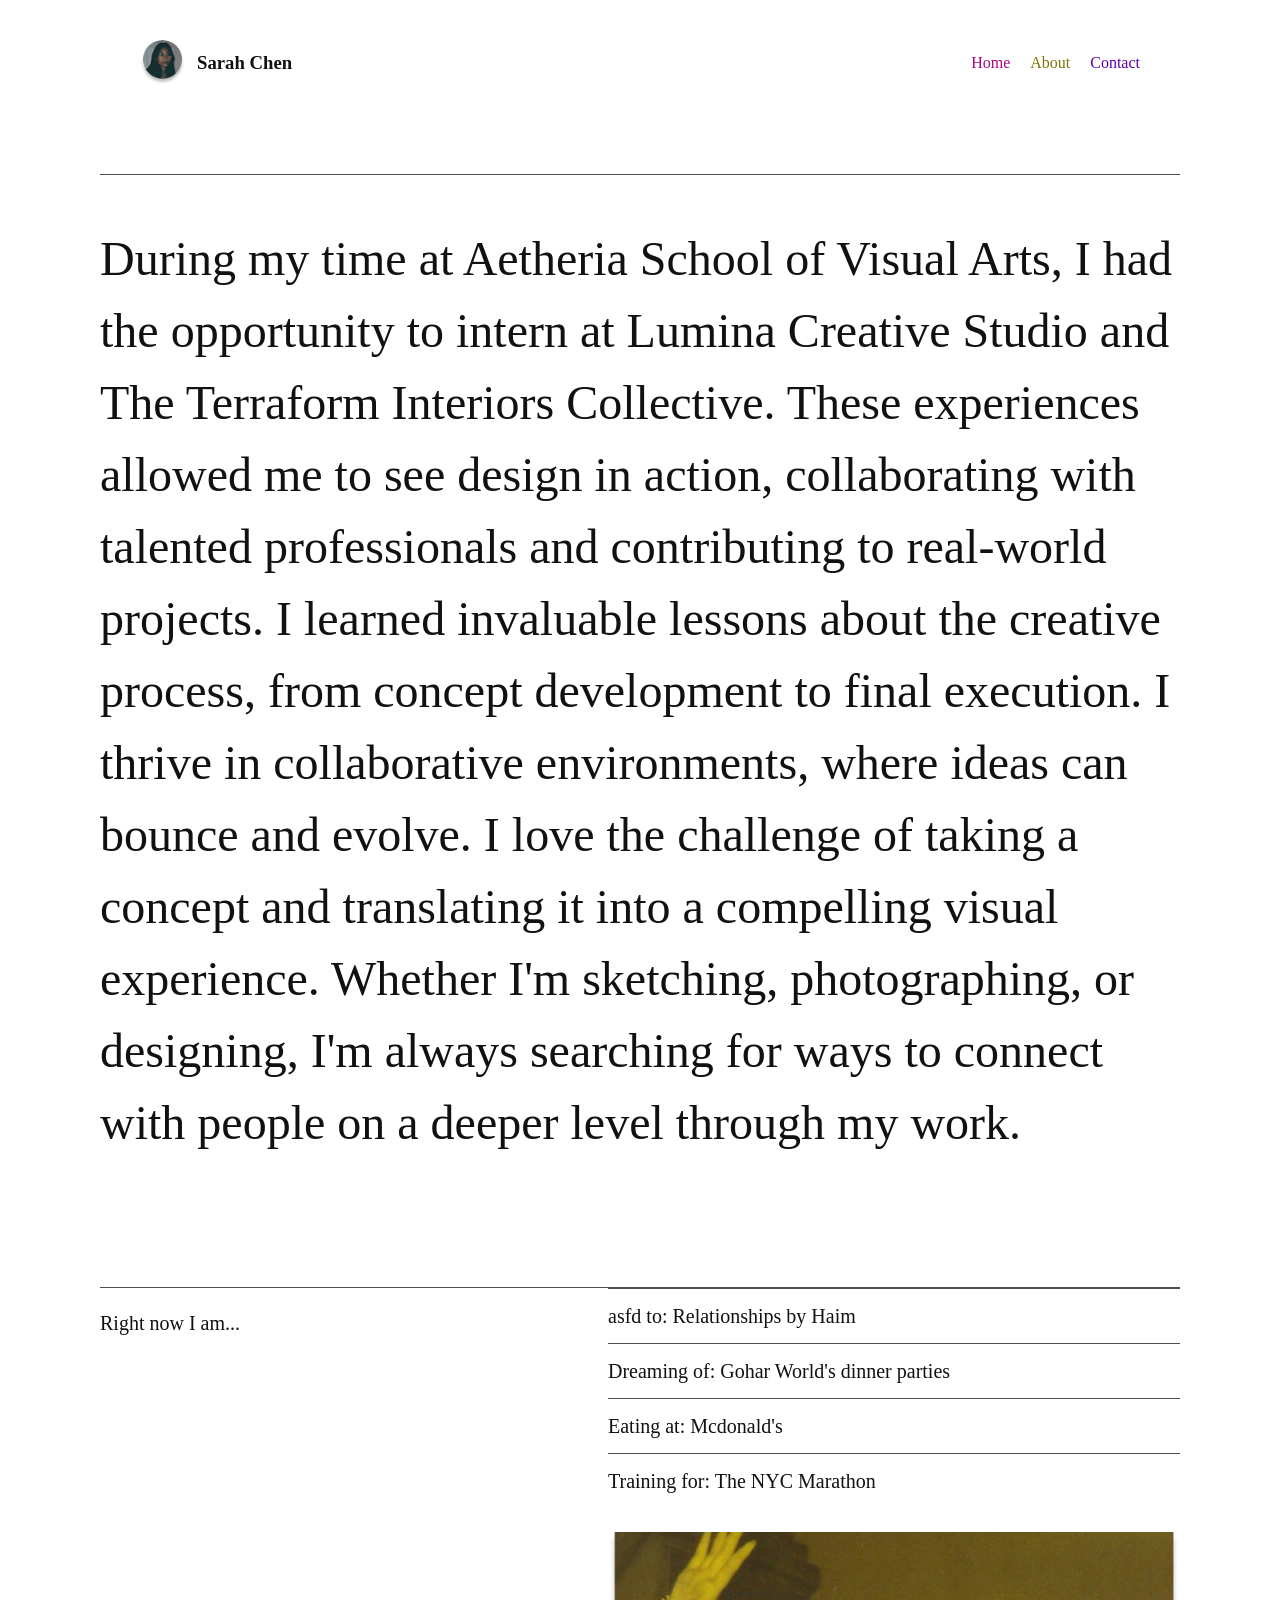
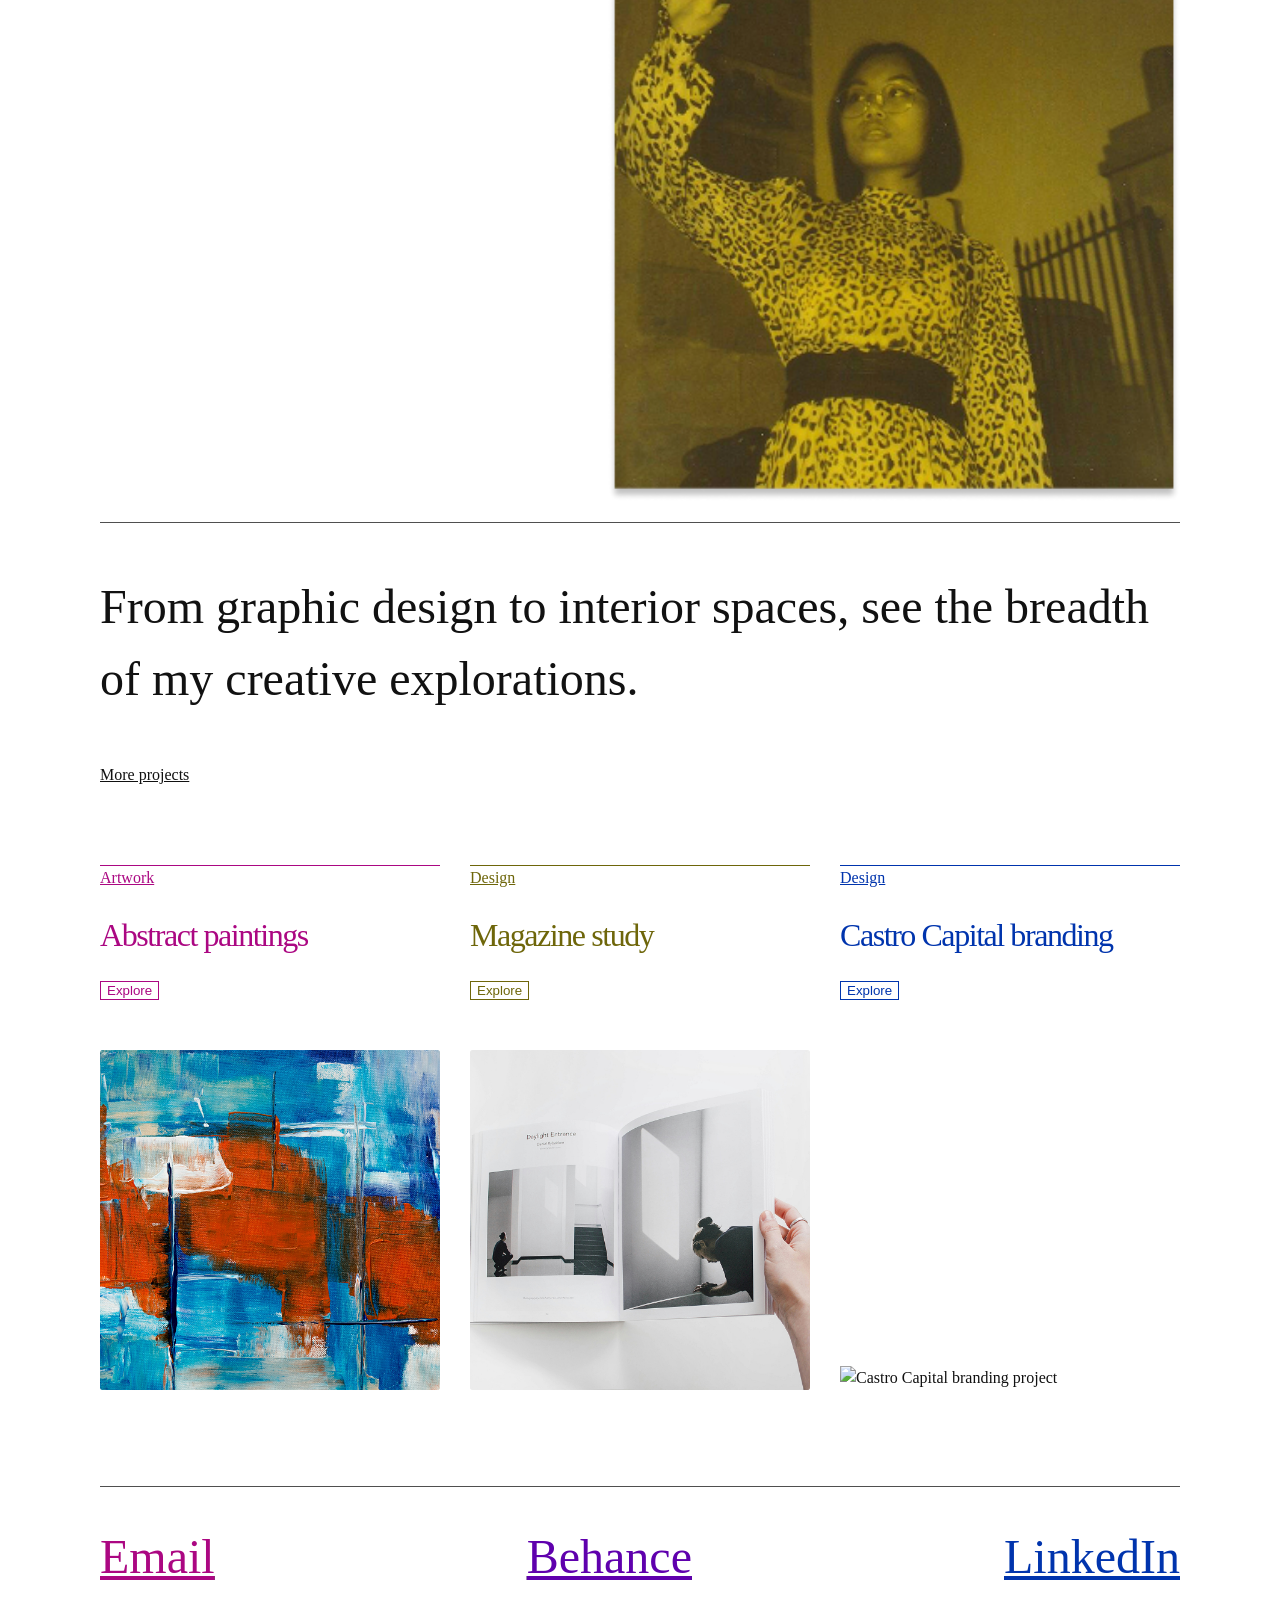
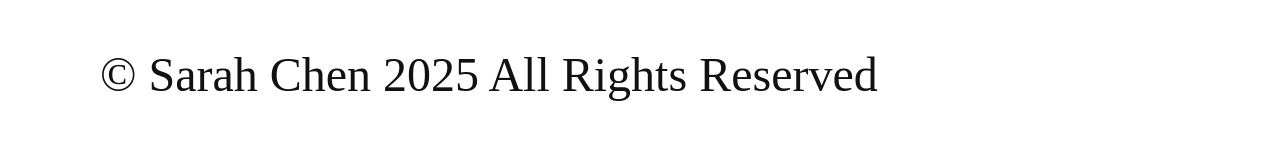
==== about.html @ 1b51d027 "Corregido error en HTML" ====
<!DOCTYPE html>
<html lang="en">

<head>
    <meta charset="UTF-8">
    <meta name="viewport" content="width=device-width, initial-scale=1.0">
    <title>(About) Réplica de prueba Minimalist-Design-Student-Portfolio</title>

    <style>
        @font-face {
            font-family: 'Source Serif 4';
            src: url('C:\Users\albi5\proyectos\web-personal\assets\fonts\SourceSerif4-VariableFont_opsz,wght.ttf') format('truetype');
            font-weight: 200 900;
            font-style: normal;
            font-display: swap;
        }

        @font-face {
            font-family: 'Source Serif 4';
            src: url('../assets/fonts/SourceSerif4-VariableFont_opsz,wght.ttf') format('truetype');
            font-weight: 200 900;
            font-style: italic;
            font-display: swap;
        }

        body {
            font-family: 'Source Serif 4';
        }

        :root {
            --color-text: #111111;
            --color-bg: #ffffff;

            --color-pink: #AB0782;
            --color-olive: #7F750E;
            --color-olive-dark: #6E660A;
            --color-purple: #5F00AD;
            --color-blue: #0034AD;

            --font-main: 'Source Serif 4', serif;

            --space-s: 12px;
            --space-m: 24px;
            --space-l: 48px;
        }

        * {
            box-sizing: border-box;
        }

        body {
            margin: 0;
            font-family: var(--font-main);
            color: var(--color-text);
            background-color: var(--color-bg);
            line-height: 1.5;
        }

        img {
            max-width: 100%;
            height: auto;
            display: block;
        }

        .container {
            width: 100%;
            padding: 0 20px;
            margin: 0 auto;
        }

        h2 {
            font-family: 'Source Serif 4';
            font-style: normal;
            font-weight: 300;
            font-size: 50px;
            line-height: 120%;
            letter-spacing: -0.045em;
        }

        /* HEADER */

        .header {
            width: 100%;
            padding: 30px 40px;
            display: flex;
            flex-direction: row;
            justify-content: space-between;
            align-items: flex-start;
        }

        .profile-image {
            display: flex;
            align-items: center;
            gap: 12px;
        }

        .profile-image img {
            width: 45px;
            height: 45px;
            object-fit: cover;
            border-radius: 50%;
        }

        .profile-image a {
            font-size: 18px;
            font-weight: 500;
        }


        .navigation {
            display: flex;
            flex-direction: column;
            align-items: flex-end;
            gap: 30px;
        }

        .navigation a {
            font-size: 16px;
            text-decoration: none;
        }

        .navigation a:nth-child(1) {
            color: #AB0782;
        }

        .navigation a:nth-child(2) {
            color: #7F750E;
        }

        .navigation a:nth-child(3) {
            color: #5F00AD;
        }

        .navigation a:hover {
            text-decoration: underline;
        }


        /* BODY */

        .about__section {
            padding-top: 80px;
        }

        .about__description {
            font-size: 3rem;
            border-top: 1px solid #4F4F4F;
        }

        .about__content {
            font-size: 1.25rem;
            display: flex;
            flex-direction: column;
            gap: var(--space-m);
            margin-bottom: 20px;
            border-top: 1px solid #4F4F4F
        }

        .about__label {
            margin-bottom: 50px;
        }

        .about__right {
            display: flex;
            flex-direction: column;
        }

        .about__item {
            border-top: 1px solid #4F4F4F;
            padding: var(--space-s) 0;
        }

        .about__item p {
            margin: 0;
        }

        .about__image {
            margin-top: var(--space-m);
        }

        .about__image img {
            width: 100%;
        }




        .projects {
            display: flex;
            flex-direction: column;
            border-top: 1px solid #4F4F4F;
            gap: var(--space-l);
            margin-bottom: var(--space-l);
        }

        .another-project__description {
            font-size: 3rem;
            font-weight: 300;
            margin: 0 0 var(--space-s);
        }

        .another-project a {
            color: var(--color-text);
        }

        article {
            display: flex;
            justify-content: space-between;
            flex-direction: column;
            gap: 50px;
        }

        .project a {
            color: inherit;
        }

        .project button {
            color: inherit;
            background-color: transparent;
            border: 1px solid currentColor;
        }


        .project-info_abstract {
            display: flex;
            flex-direction: column;
            align-items: flex-start;
            width: 40%;
            color: #AB0782;
            border-top: 1px solid #AB0782;
        }

        .project-info_magazine {
            display: flex;
            flex-direction: column;
            align-items: flex-start;
            width: 40%;
            color: #6E660A;
            border-top: 1px solid #6E660A;
        }

        .project-info_castro {
            display: flex;
            flex-direction: column;
            align-items: flex-start;
            width: 40%;
            color: #0034AD;
            border-top: 1px solid #0034AD;
        }



        .project-image {
            width: 50%;
        }

        .project-image img {
            width: 100%;
            height: auto;
            display: block;
        }

        .projects article {
            margin-bottom: var(--space-l);
        }




        /* FOOTER */

        footer {
            display: flex;
            flex-direction: column;
            border-top: 1px solid #4F4F4F;
        }

        .footer-navigation {
            display: flex;
            flex-direction: column;
            align-items: flex-start;
            gap: 48px;
            padding-top: 36px;
            font-size: 3rem;
            line-height: 1.4;
            text-decoration: underline;
        }

        .footer-navigation a:nth-child(1) {
            color: #AB0782;
        }

        .footer-navigation a:nth-child(2) {
            color: #5F00AD;
        }

        .footer-navigation a:nth-child(3) {
            color: #0034AD;
        }

        .footer__copyright {
            font-size: 3rem;
            margin: 0;

        }


        /* Media queries */


        /* TABLET  */
        @media (min-width: 768px) {

            .container {
                padding: 0 40px;
            }

            h2 {
                font-size: 32px;
            }

            .header {
                flex-direction: row;
                align-items: center;
            }

            .navigation {
                flex-direction: row;
                gap: 20px;
            }





            .project {
                flex-direction: row;
                justify-content: space-between;
                align-items: flex-start;
            }

            .project-info_abstract {
                width: 55%;
            }

            .project-info_magazine {
                width: 55%;
            }

            .project-info_castro {
                width: 55%;
            }

            .project-image {
                width: 40%;
            }



            .footer-navigation {
                flex-direction: row;
                justify-content: space-between;
            }

            .footer-copyright {
                flex-direction: row;
                justify-content: space-between;
                max-width: none;
                white-space: nowrap;
            }
        }


        /* ORDENADOR */

        @media (min-width: 1024px) {

            .container {
                max-width: 1200px;
                padding-left: 60px;
                padding-right: 60px;
            }


            .about__content {
                flex-direction: row;
                gap: 40px;
            }

            .about__left {
                width: 45%;
            }

            .about__right {
                width: 55%;
            }



            .projects {
                display: grid;
                grid-template-columns: 1fr 1fr 1fr;
                gap: 30px;
            }

            .another-project {
                grid-column: 1 / 4;
            }

            .project {
                flex-direction: column;
            }

            .project-info_abstract {
                width: 100%;
            }

            .project-info_magazine {
                width: 100%;
            }

            .project-info_castro {
                width: 100%;
            }

            .project-image {
                width: 100%;
            }


        }
    </style>
</head>

<body>
    <div class="container">

        <header class="header">

            <div class="profile-image">
                <img src="./assets/images/Imageperfil.png" alt="Profile picture of Sarah Chen" width="92" height="93">

                <h3>Sarah Chen</h3>
            </div>

            <nav class="navigation">

                <a href="./index.html">Home</a>
                <a href="./about.html">About</a>
                <a href="mailto: a email@ejemplo.com">Contact</a>

            </nav>

        </header>
        <br>
        <br>
        <main class="main">
            <section class="about">

                <div class="about__description">
                    <p>
                        During my time at Aetheria School of Visual Arts, I had the opportunity to intern at Lumina
                        Creative
                        Studio and The Terraform Interiors Collective. These experiences allowed me to see design in
                        action,
                        collaborating with talented professionals and contributing to real-world projects. I learned
                        invaluable lessons about the creative process, from concept development to final execution.

                        I thrive in collaborative environments, where ideas can bounce and evolve. I love the challenge
                        of
                        taking a concept and translating it into a compelling visual experience. Whether I'm sketching,
                        photographing, or designing, I'm always searching for ways to connect with people on a deeper
                        level
                        through my work.
                    </p>
                </div>
                <div class="about__section">

                    <div class="about__content">

                        <div class="about__left">
                            <p class="about__label">Right now I am...</p>
                        </div>


                        <div class="about__right">

                            <div class="about__item">
                                <p>asfd to: Relationships by Haim</p>
                            </div>

                            <div class="about__item">
                                <p>Dreaming of: Gohar World's dinner parties</p>
                            </div>

                            <div class="about__item">
                                <p>Eating at: Mcdonald's</p>
                            </div>

                            <div class="about__item">
                                <p>Training for: The NYC Marathon</p>
                            </div>

                            <div class="about__image">
                                <img src="./assets/images/Imageabout.png" alt="Image of the person">
                            </div>

                        </div>

                    </div>
                </div>
            </section>

            <section class="projects">

                <article class="another-project">
                    <div>
                        <div class="another-project__description">
                            <p>
                                From graphic design to interior spaces, see the breadth of my creative explorations.
                            </p>
                        </div>

                        <div>
                            <a href="./project.html">More projects</a>
                        </div>
                    </div>

                </article>

                <article class="project">

                    <div class="project-info_abstract">
                        <a href="./artwork.html">Artwork</a>
                        <h2>Abstract paintings</h2>
                        <button type="Explore">
                            Explore
                        </button>
                    </div>

                    <div class="project-image">
                        <img src="./assets/images/Imgabstract.png" alt="Abstract paintings artwork">
                    </div>

                </article>

                <article class="project">
                    <div class="project-info_magazine">
                        <a href="./design.html">Design</a>
                        <h2>Magazine study</h2>
                        <button type="Explore">
                            Explore
                        </button>
                    </div>
                    <div class="project-image">
                        <img src="./assets/images/Imgmagazine.png" alt="Magazine study design project">
                    </div>

                </article>

                <article class="project">

                    <div class="project-info_castro">
                        <a href="./design.html">Design</a>
                        <h2>Castro Capital branding</h2>
                        <button type="Explore">
                            Explore
                        </button>
                    </div>


                    <div class="project-image">
                        <img src="./assets/images/Imgcastro.png" alt="Castro Capital branding project">
                    </div>

                </article>
            </section>
        </main>

        <footer class="footer">

            <nav class="footer-navigation">


                <a href="mailto:email@ejemplo.com">Email</a>
                <a href="https://www.behance.net/">Behance</a>
                <a href="https://es.linkedin.com/">LinkedIn</a>


            </nav>
            <div class="footer__copyright">

                <p>
                    © Sarah Chen 2025 All Rights Reserved
                </p>
            </div>

        </footer>
    </div>
</body>

</html>
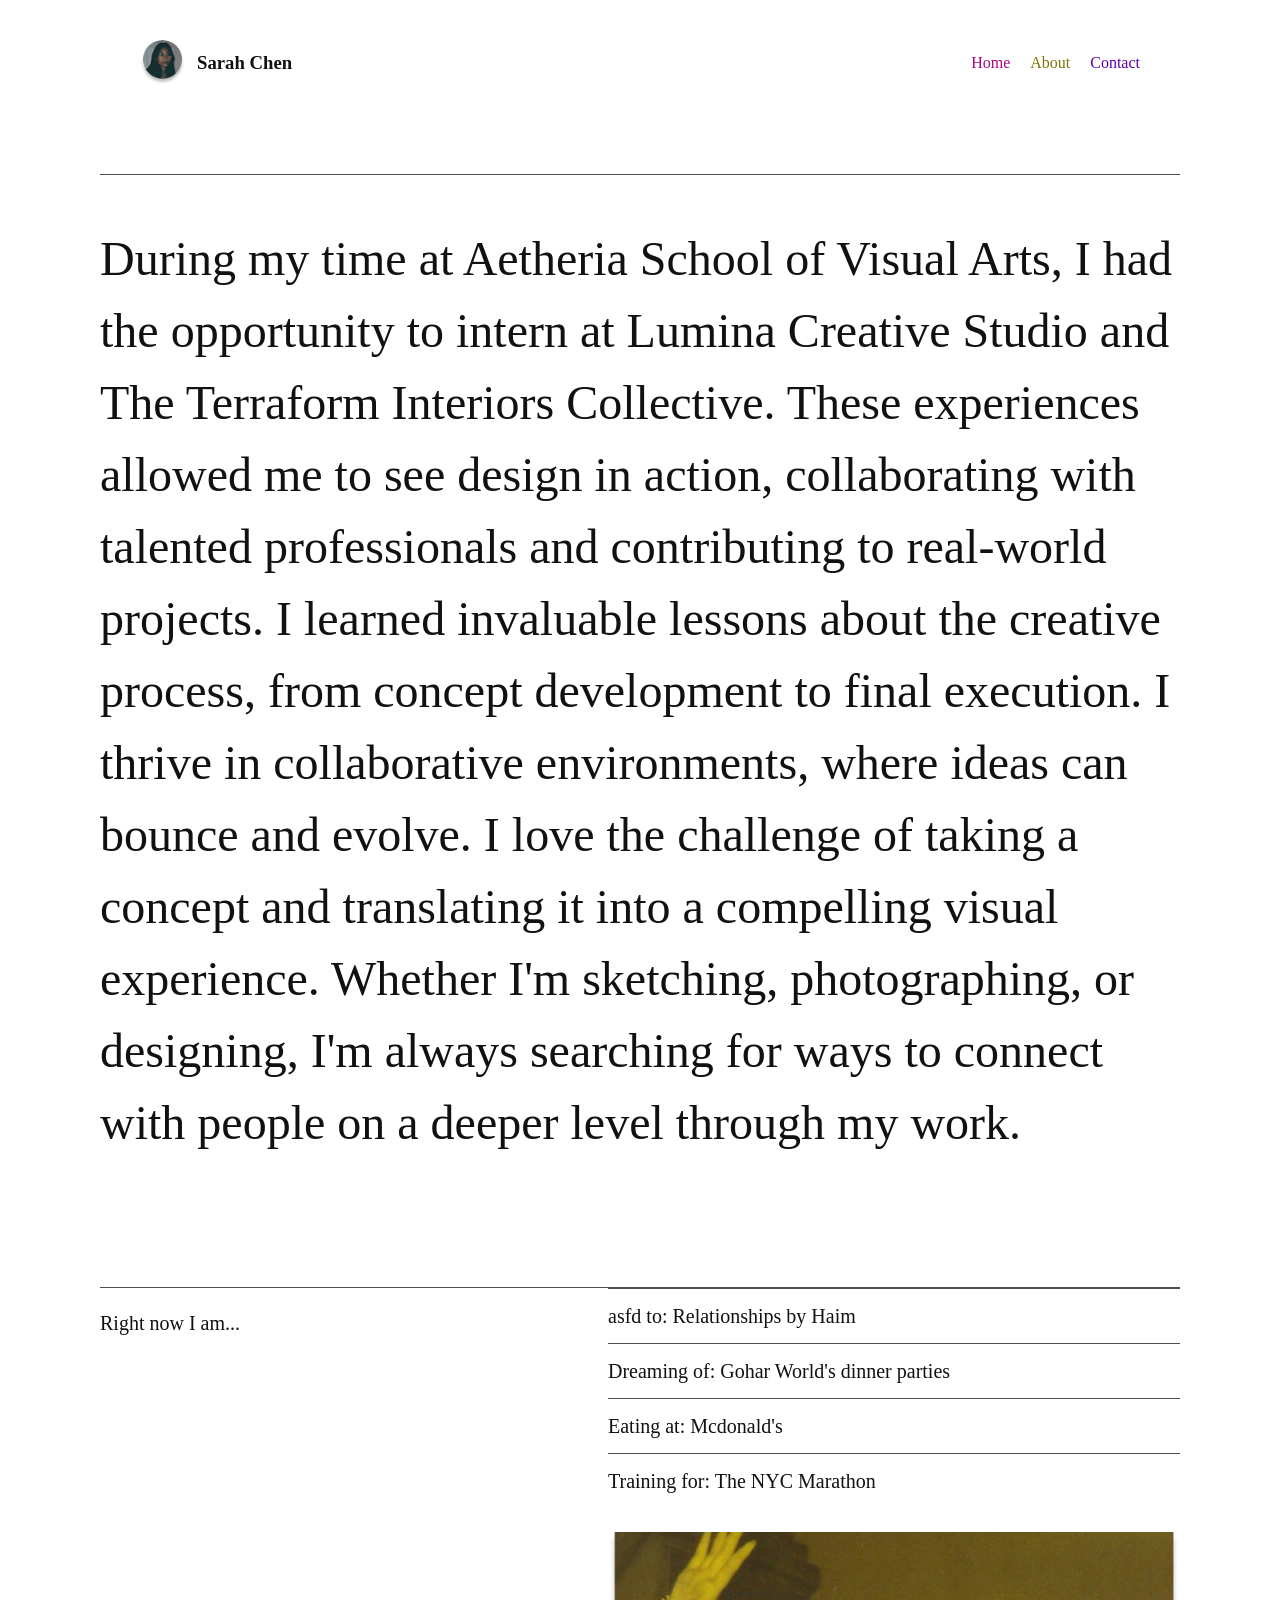
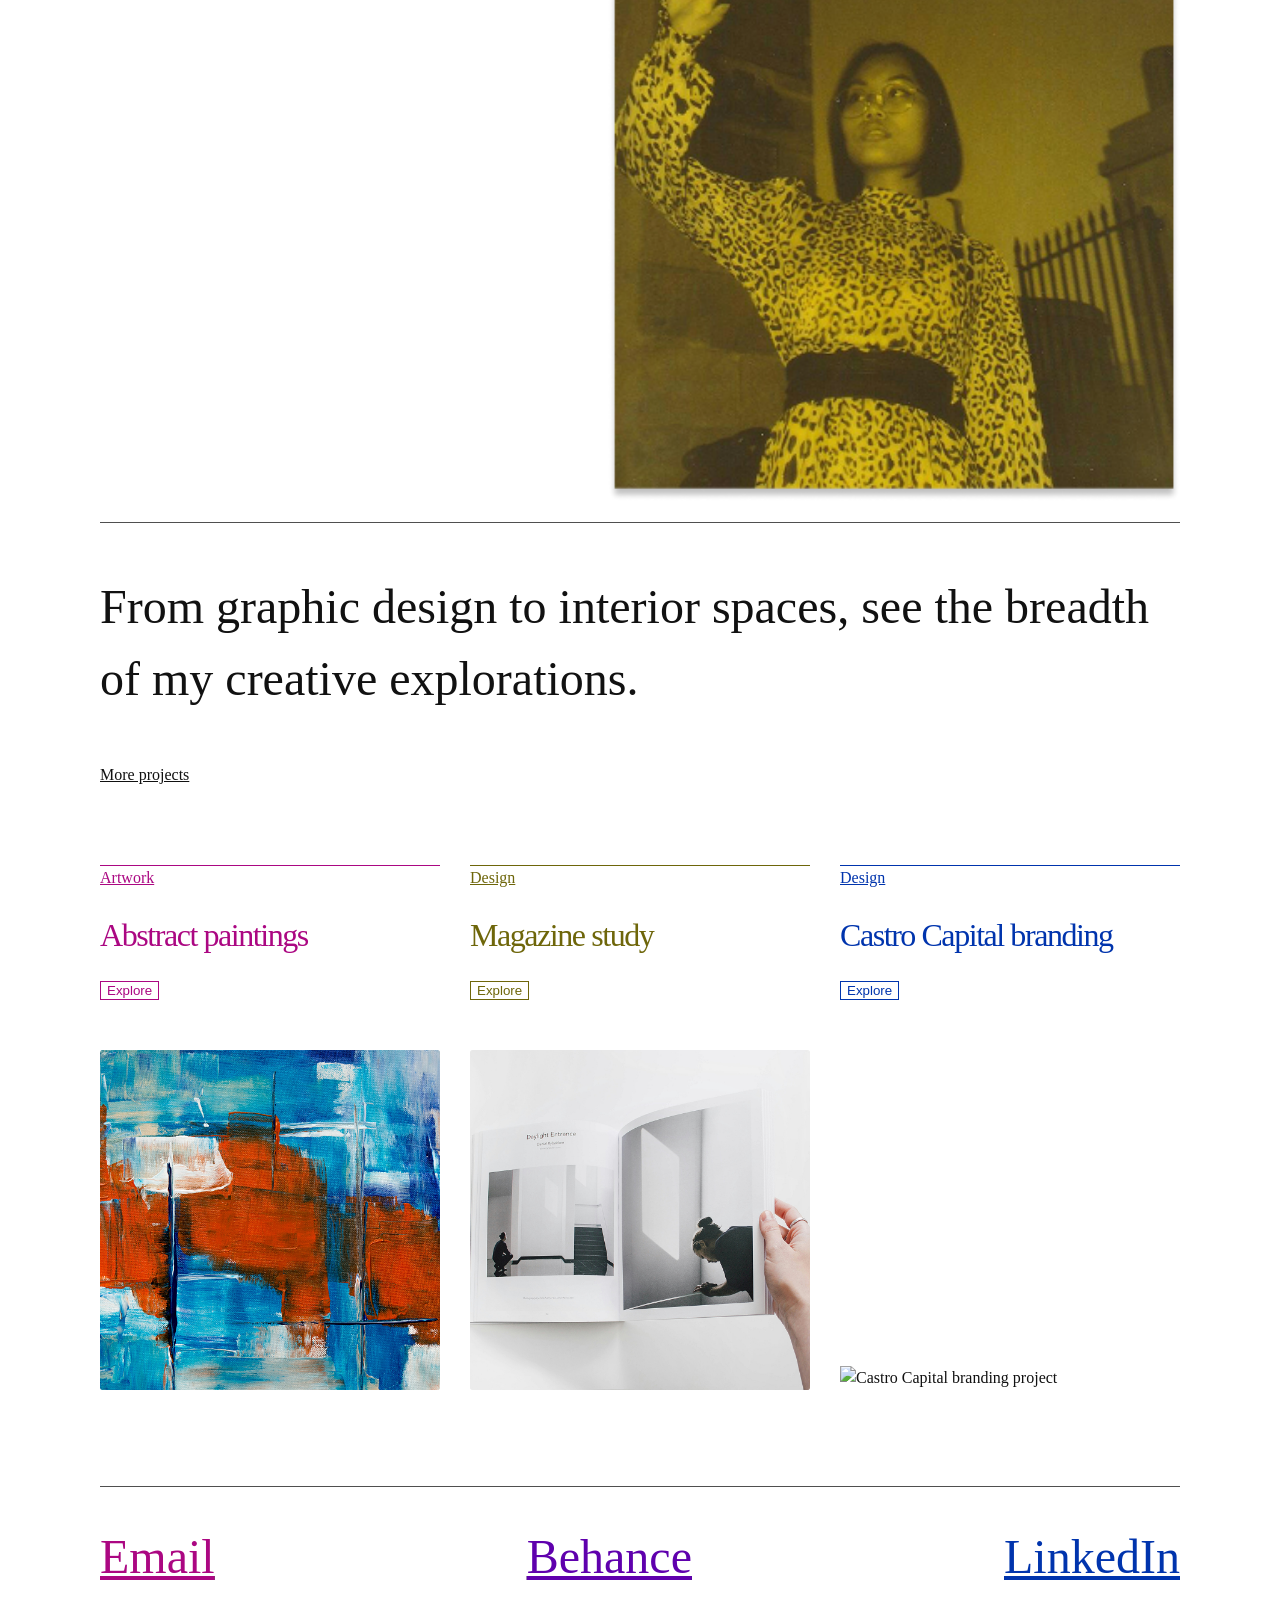
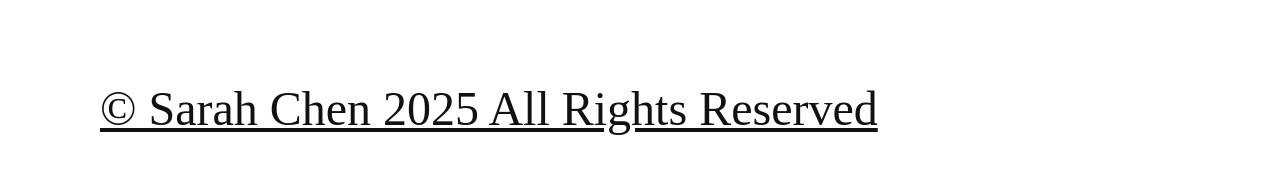
==== commit 7ea7ff7f: "Corregidos errores de sonar" ====
--- a/about.html
+++ b/about.html
@@ -23,10 +23,6 @@
             font-display: swap;
         }
 
-        body {
-            font-family: 'Source Serif 4';
-        }
-
         :root {
             --color-text: #111111;
             --color-bg: #ffffff;
@@ -49,6 +45,7 @@
         }
 
         body {
+            font-family: 'Source Serif 4';
             margin: 0;
             font-family: var(--font-main);
             color: var(--color-text);
@@ -588,7 +585,7 @@
 
 
             </nav>
-            <div class="footer__copyright">
+            <nav class="footer-navigation" aria-label="Navegación del pie de página">
 
                 <p>
                     © Sarah Chen 2025 All Rights Reserved
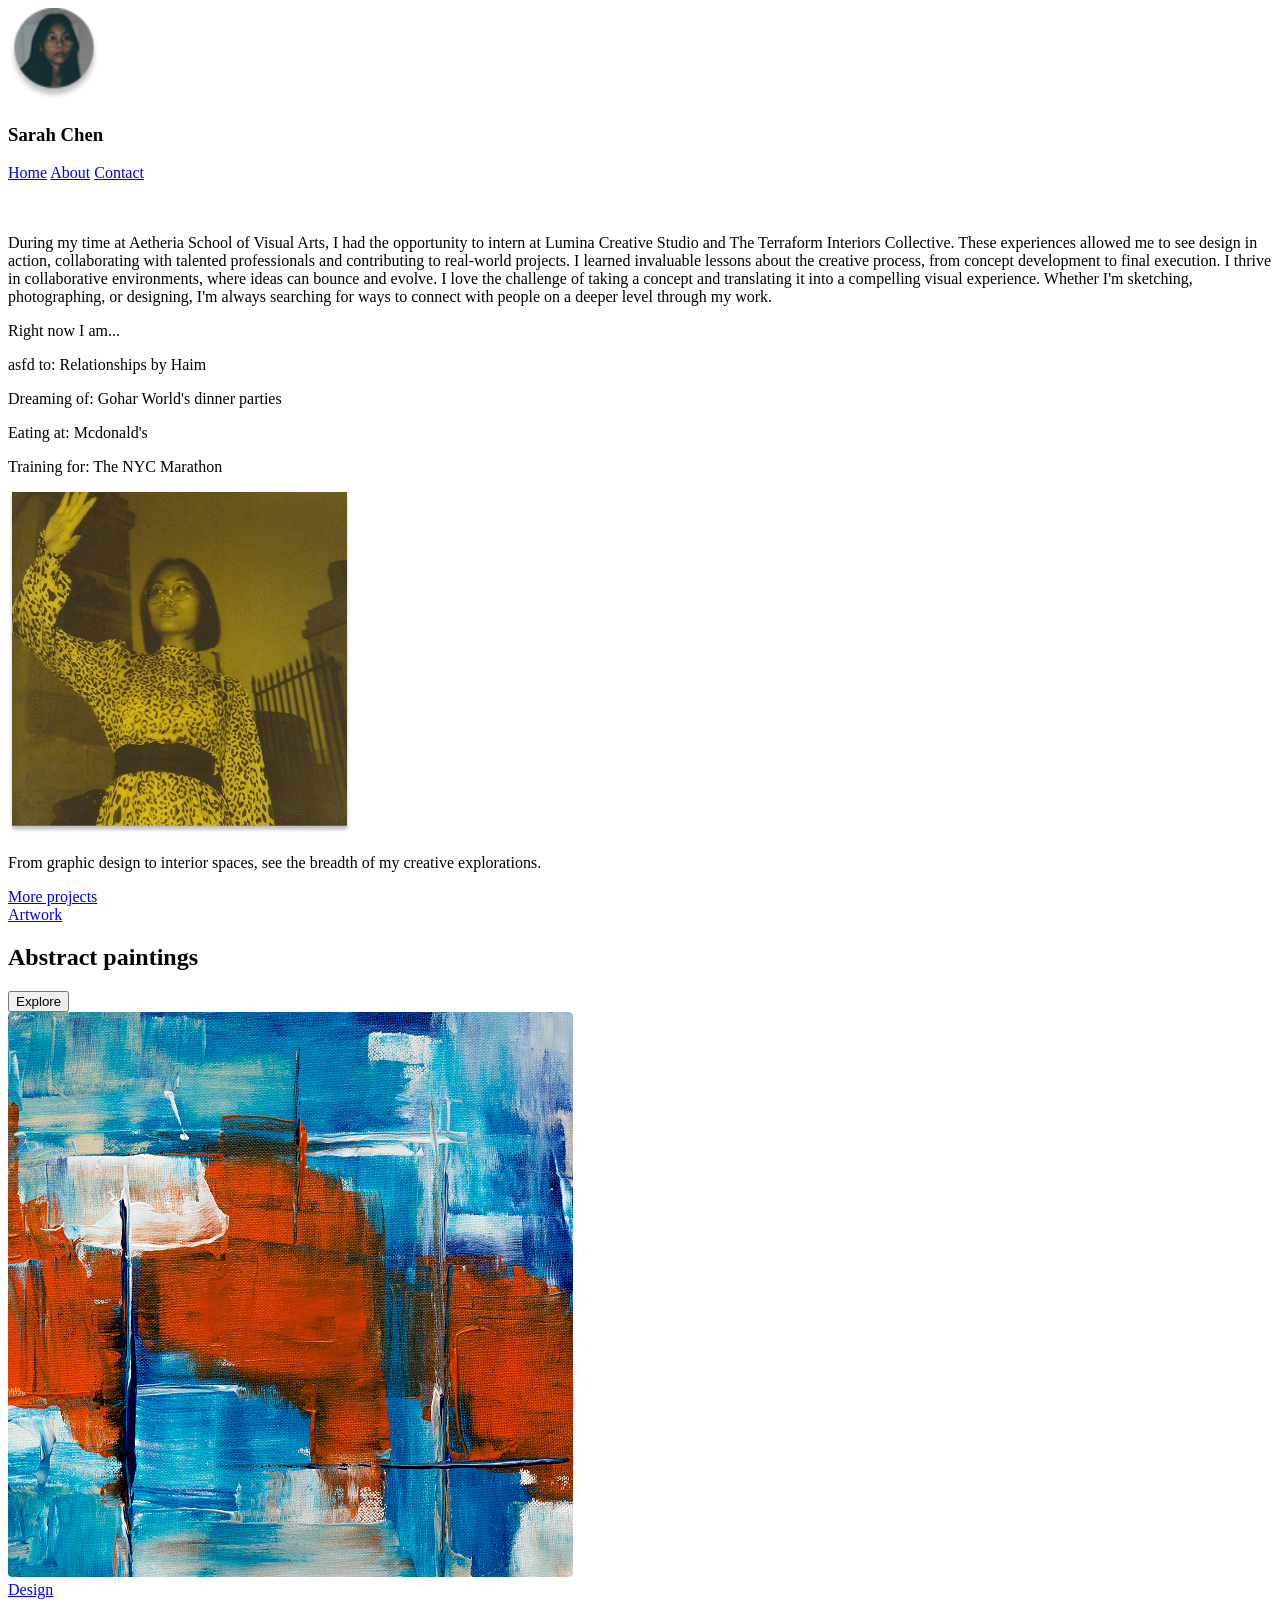
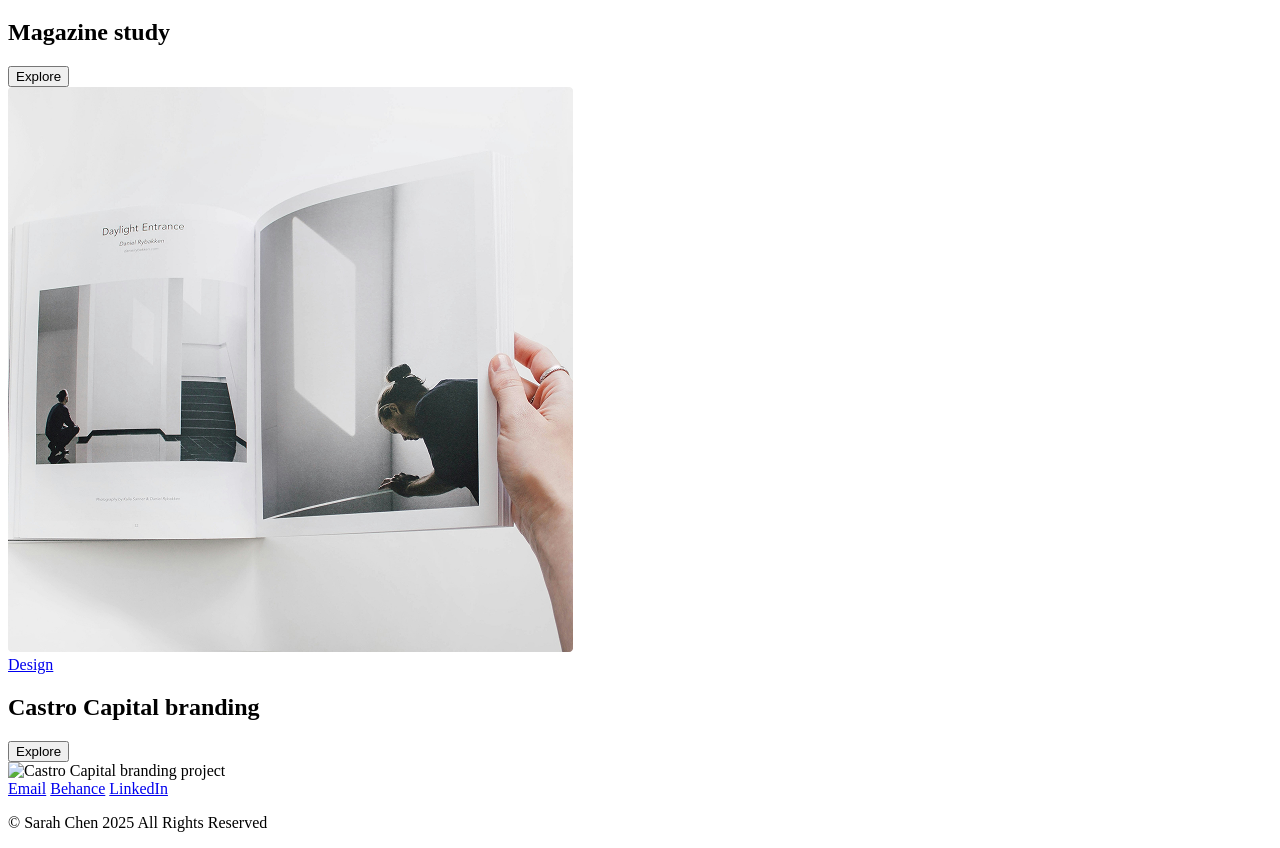
==== commit 3c348179: "Limpia el head de los HTML y vincularlos a styles.css" ====
--- a/about.html
+++ b/about.html
@@ -2,431 +2,12 @@
 <html lang="en">
 
 <head>
+    
     <meta charset="UTF-8">
     <meta name="viewport" content="width=device-width, initial-scale=1.0">
+
     <title>(About) Réplica de prueba Minimalist-Design-Student-Portfolio</title>
 
-    <style>
-        @font-face {
-            font-family: 'Source Serif 4';
-            src: url('C:\Users\albi5\proyectos\web-personal\assets\fonts\SourceSerif4-VariableFont_opsz,wght.ttf') format('truetype');
-            font-weight: 200 900;
-            font-style: normal;
-            font-display: swap;
-        }
-
-        @font-face {
-            font-family: 'Source Serif 4';
-            src: url('../assets/fonts/SourceSerif4-VariableFont_opsz,wght.ttf') format('truetype');
-            font-weight: 200 900;
-            font-style: italic;
-            font-display: swap;
-        }
-
-        :root {
-            --color-text: #111111;
-            --color-bg: #ffffff;
-
-            --color-pink: #AB0782;
-            --color-olive: #7F750E;
-            --color-olive-dark: #6E660A;
-            --color-purple: #5F00AD;
-            --color-blue: #0034AD;
-
-            --font-main: 'Source Serif 4', serif;
-
-            --space-s: 12px;
-            --space-m: 24px;
-            --space-l: 48px;
-        }
-
-        * {
-            box-sizing: border-box;
-        }
-
-        body {
-            font-family: 'Source Serif 4';
-            margin: 0;
-            font-family: var(--font-main);
-            color: var(--color-text);
-            background-color: var(--color-bg);
-            line-height: 1.5;
-        }
-
-        img {
-            max-width: 100%;
-            height: auto;
-            display: block;
-        }
-
-        .container {
-            width: 100%;
-            padding: 0 20px;
-            margin: 0 auto;
-        }
-
-        h2 {
-            font-family: 'Source Serif 4';
-            font-style: normal;
-            font-weight: 300;
-            font-size: 50px;
-            line-height: 120%;
-            letter-spacing: -0.045em;
-        }
-
-        /* HEADER */
-
-        .header {
-            width: 100%;
-            padding: 30px 40px;
-            display: flex;
-            flex-direction: row;
-            justify-content: space-between;
-            align-items: flex-start;
-        }
-
-        .profile-image {
-            display: flex;
-            align-items: center;
-            gap: 12px;
-        }
-
-        .profile-image img {
-            width: 45px;
-            height: 45px;
-            object-fit: cover;
-            border-radius: 50%;
-        }
-
-        .profile-image a {
-            font-size: 18px;
-            font-weight: 500;
-        }
-
-
-        .navigation {
-            display: flex;
-            flex-direction: column;
-            align-items: flex-end;
-            gap: 30px;
-        }
-
-        .navigation a {
-            font-size: 16px;
-            text-decoration: none;
-        }
-
-        .navigation a:nth-child(1) {
-            color: #AB0782;
-        }
-
-        .navigation a:nth-child(2) {
-            color: #7F750E;
-        }
-
-        .navigation a:nth-child(3) {
-            color: #5F00AD;
-        }
-
-        .navigation a:hover {
-            text-decoration: underline;
-        }
-
-
-        /* BODY */
-
-        .about__section {
-            padding-top: 80px;
-        }
-
-        .about__description {
-            font-size: 3rem;
-            border-top: 1px solid #4F4F4F;
-        }
-
-        .about__content {
-            font-size: 1.25rem;
-            display: flex;
-            flex-direction: column;
-            gap: var(--space-m);
-            margin-bottom: 20px;
-            border-top: 1px solid #4F4F4F
-        }
-
-        .about__label {
-            margin-bottom: 50px;
-        }
-
-        .about__right {
-            display: flex;
-            flex-direction: column;
-        }
-
-        .about__item {
-            border-top: 1px solid #4F4F4F;
-            padding: var(--space-s) 0;
-        }
-
-        .about__item p {
-            margin: 0;
-        }
-
-        .about__image {
-            margin-top: var(--space-m);
-        }
-
-        .about__image img {
-            width: 100%;
-        }
-
-
-
-
-        .projects {
-            display: flex;
-            flex-direction: column;
-            border-top: 1px solid #4F4F4F;
-            gap: var(--space-l);
-            margin-bottom: var(--space-l);
-        }
-
-        .another-project__description {
-            font-size: 3rem;
-            font-weight: 300;
-            margin: 0 0 var(--space-s);
-        }
-
-        .another-project a {
-            color: var(--color-text);
-        }
-
-        article {
-            display: flex;
-            justify-content: space-between;
-            flex-direction: column;
-            gap: 50px;
-        }
-
-        .project a {
-            color: inherit;
-        }
-
-        .project button {
-            color: inherit;
-            background-color: transparent;
-            border: 1px solid currentColor;
-        }
-
-
-        .project-info_abstract {
-            display: flex;
-            flex-direction: column;
-            align-items: flex-start;
-            width: 40%;
-            color: #AB0782;
-            border-top: 1px solid #AB0782;
-        }
-
-        .project-info_magazine {
-            display: flex;
-            flex-direction: column;
-            align-items: flex-start;
-            width: 40%;
-            color: #6E660A;
-            border-top: 1px solid #6E660A;
-        }
-
-        .project-info_castro {
-            display: flex;
-            flex-direction: column;
-            align-items: flex-start;
-            width: 40%;
-            color: #0034AD;
-            border-top: 1px solid #0034AD;
-        }
-
-
-
-        .project-image {
-            width: 50%;
-        }
-
-        .project-image img {
-            width: 100%;
-            height: auto;
-            display: block;
-        }
-
-        .projects article {
-            margin-bottom: var(--space-l);
-        }
-
-
-
-
-        /* FOOTER */
-
-        footer {
-            display: flex;
-            flex-direction: column;
-            border-top: 1px solid #4F4F4F;
-        }
-
-        .footer-navigation {
-            display: flex;
-            flex-direction: column;
-            align-items: flex-start;
-            gap: 48px;
-            padding-top: 36px;
-            font-size: 3rem;
-            line-height: 1.4;
-            text-decoration: underline;
-        }
-
-        .footer-navigation a:nth-child(1) {
-            color: #AB0782;
-        }
-
-        .footer-navigation a:nth-child(2) {
-            color: #5F00AD;
-        }
-
-        .footer-navigation a:nth-child(3) {
-            color: #0034AD;
-        }
-
-        .footer__copyright {
-            font-size: 3rem;
-            margin: 0;
-
-        }
-
-
-        /* Media queries */
-
-
-        /* TABLET  */
-        @media (min-width: 768px) {
-
-            .container {
-                padding: 0 40px;
-            }
-
-            h2 {
-                font-size: 32px;
-            }
-
-            .header {
-                flex-direction: row;
-                align-items: center;
-            }
-
-            .navigation {
-                flex-direction: row;
-                gap: 20px;
-            }
-
-
-
-
-
-            .project {
-                flex-direction: row;
-                justify-content: space-between;
-                align-items: flex-start;
-            }
-
-            .project-info_abstract {
-                width: 55%;
-            }
-
-            .project-info_magazine {
-                width: 55%;
-            }
-
-            .project-info_castro {
-                width: 55%;
-            }
-
-            .project-image {
-                width: 40%;
-            }
-
-
-
-            .footer-navigation {
-                flex-direction: row;
-                justify-content: space-between;
-            }
-
-            .footer-copyright {
-                flex-direction: row;
-                justify-content: space-between;
-                max-width: none;
-                white-space: nowrap;
-            }
-        }
-
-
-        /* ORDENADOR */
-
-        @media (min-width: 1024px) {
-
-            .container {
-                max-width: 1200px;
-                padding-left: 60px;
-                padding-right: 60px;
-            }
-
-
-            .about__content {
-                flex-direction: row;
-                gap: 40px;
-            }
-
-            .about__left {
-                width: 45%;
-            }
-
-            .about__right {
-                width: 55%;
-            }
-
-
-
-            .projects {
-                display: grid;
-                grid-template-columns: 1fr 1fr 1fr;
-                gap: 30px;
-            }
-
-            .another-project {
-                grid-column: 1 / 4;
-            }
-
-            .project {
-                flex-direction: column;
-            }
-
-            .project-info_abstract {
-                width: 100%;
-            }
-
-            .project-info_magazine {
-                width: 100%;
-            }
-
-            .project-info_castro {
-                width: 100%;
-            }
-
-            .project-image {
-                width: 100%;
-            }
-
-
-        }
-    </style>
 </head>
 
 <body>
@@ -590,7 +171,7 @@
                 <p>
                     © Sarah Chen 2025 All Rights Reserved
                 </p>
-            </div>
+            </nav>
 
         </footer>
     </div>
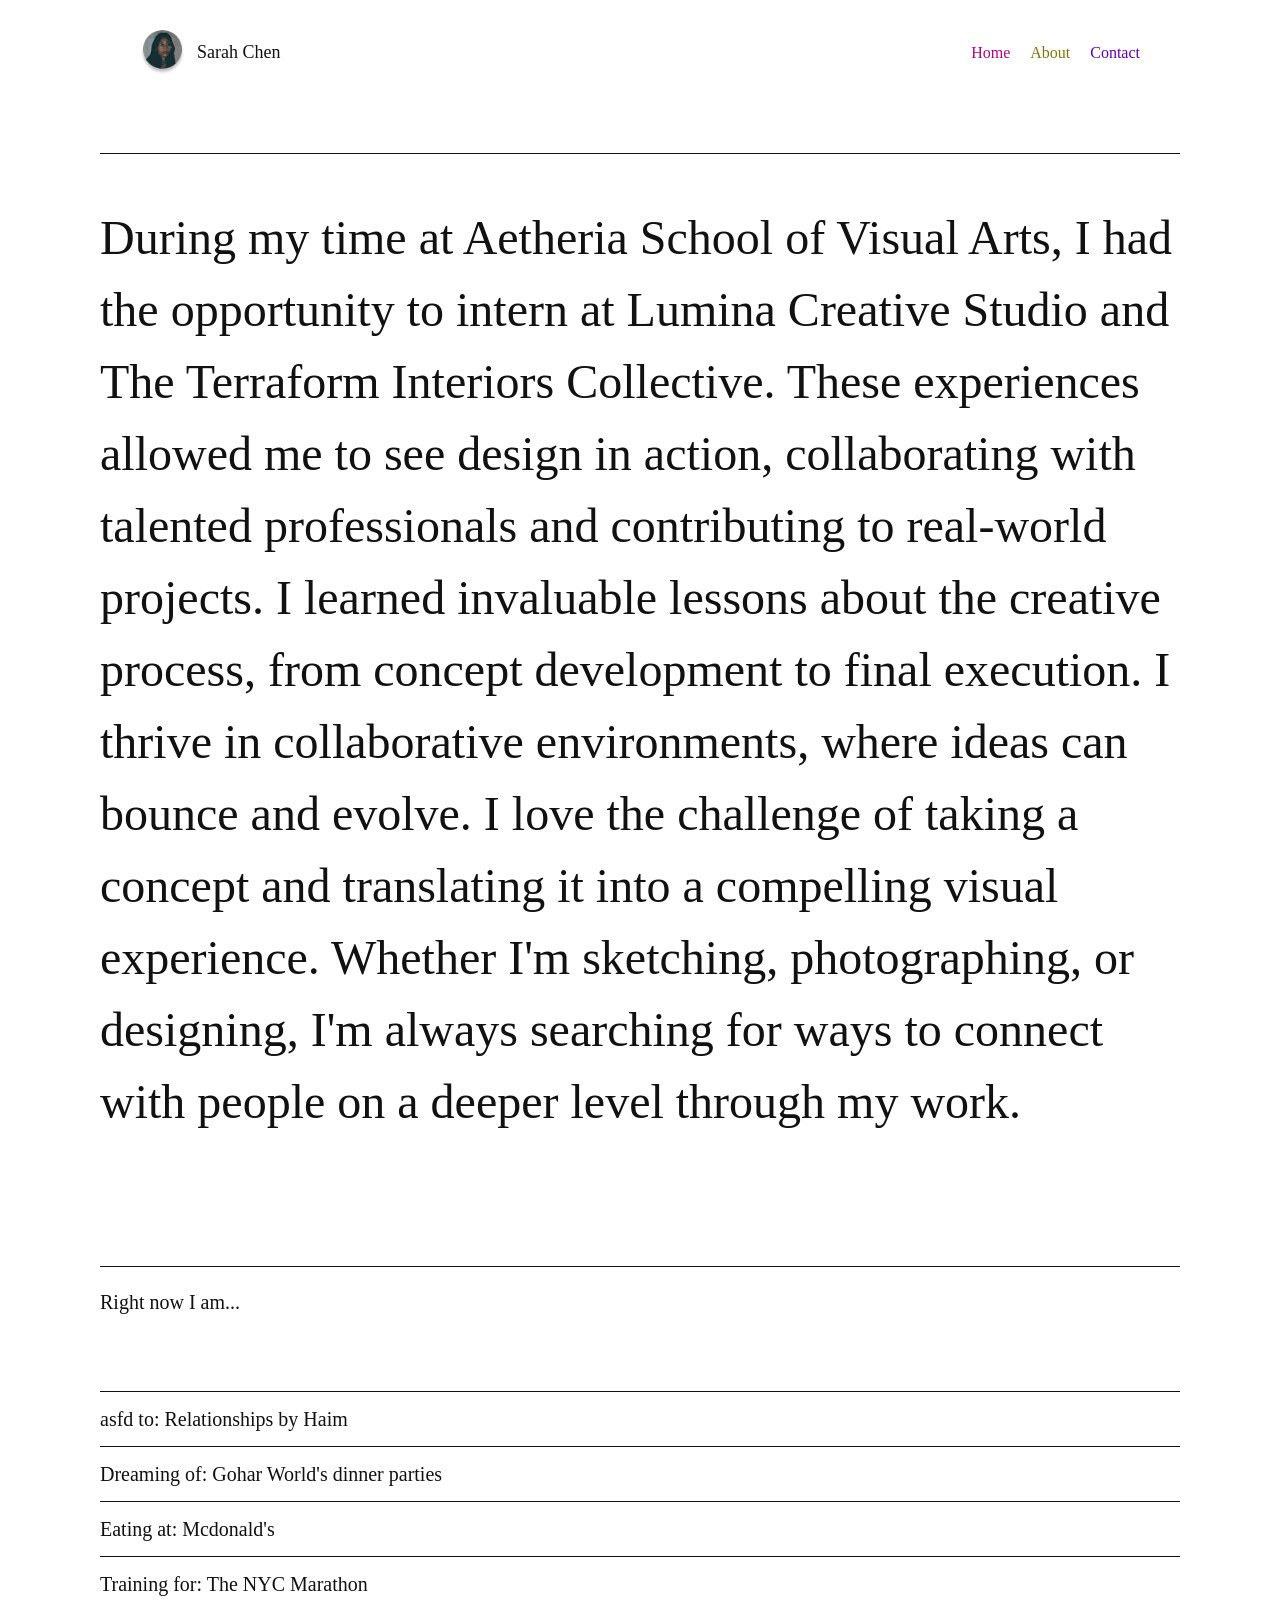
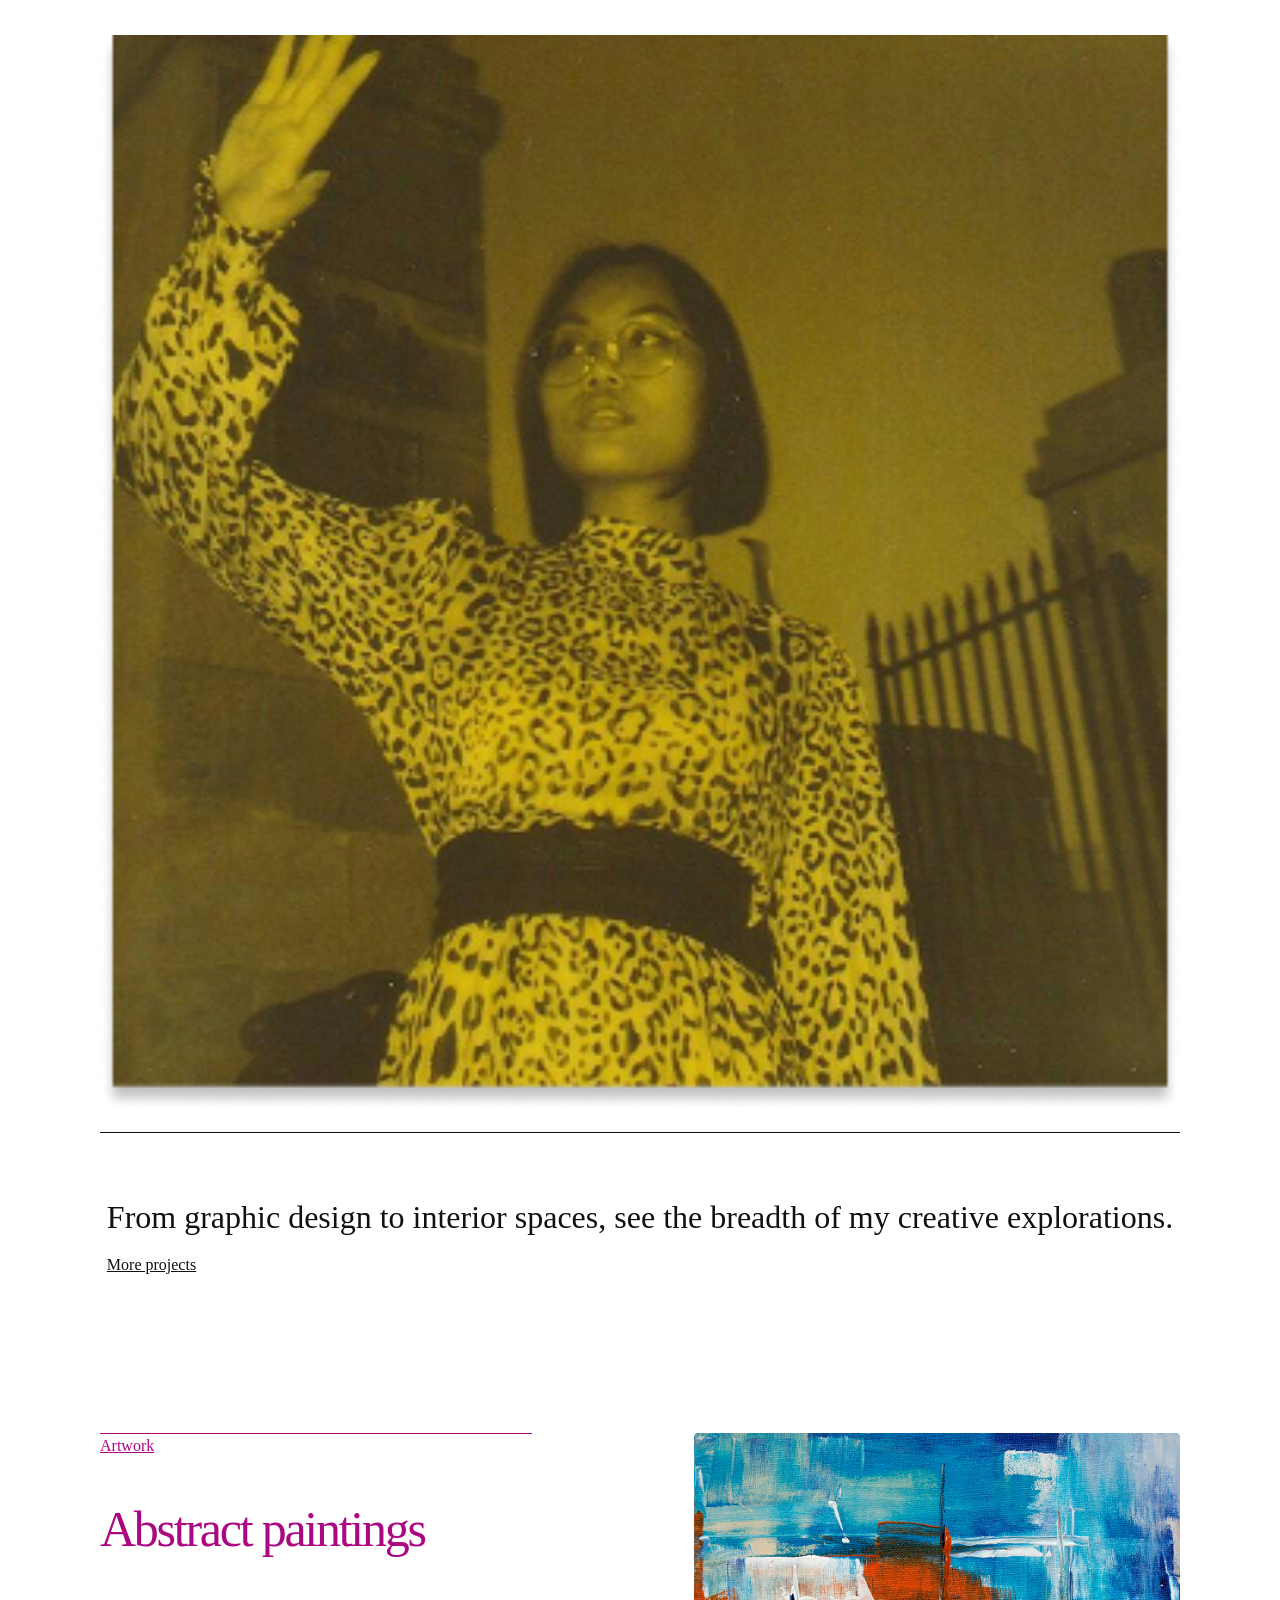
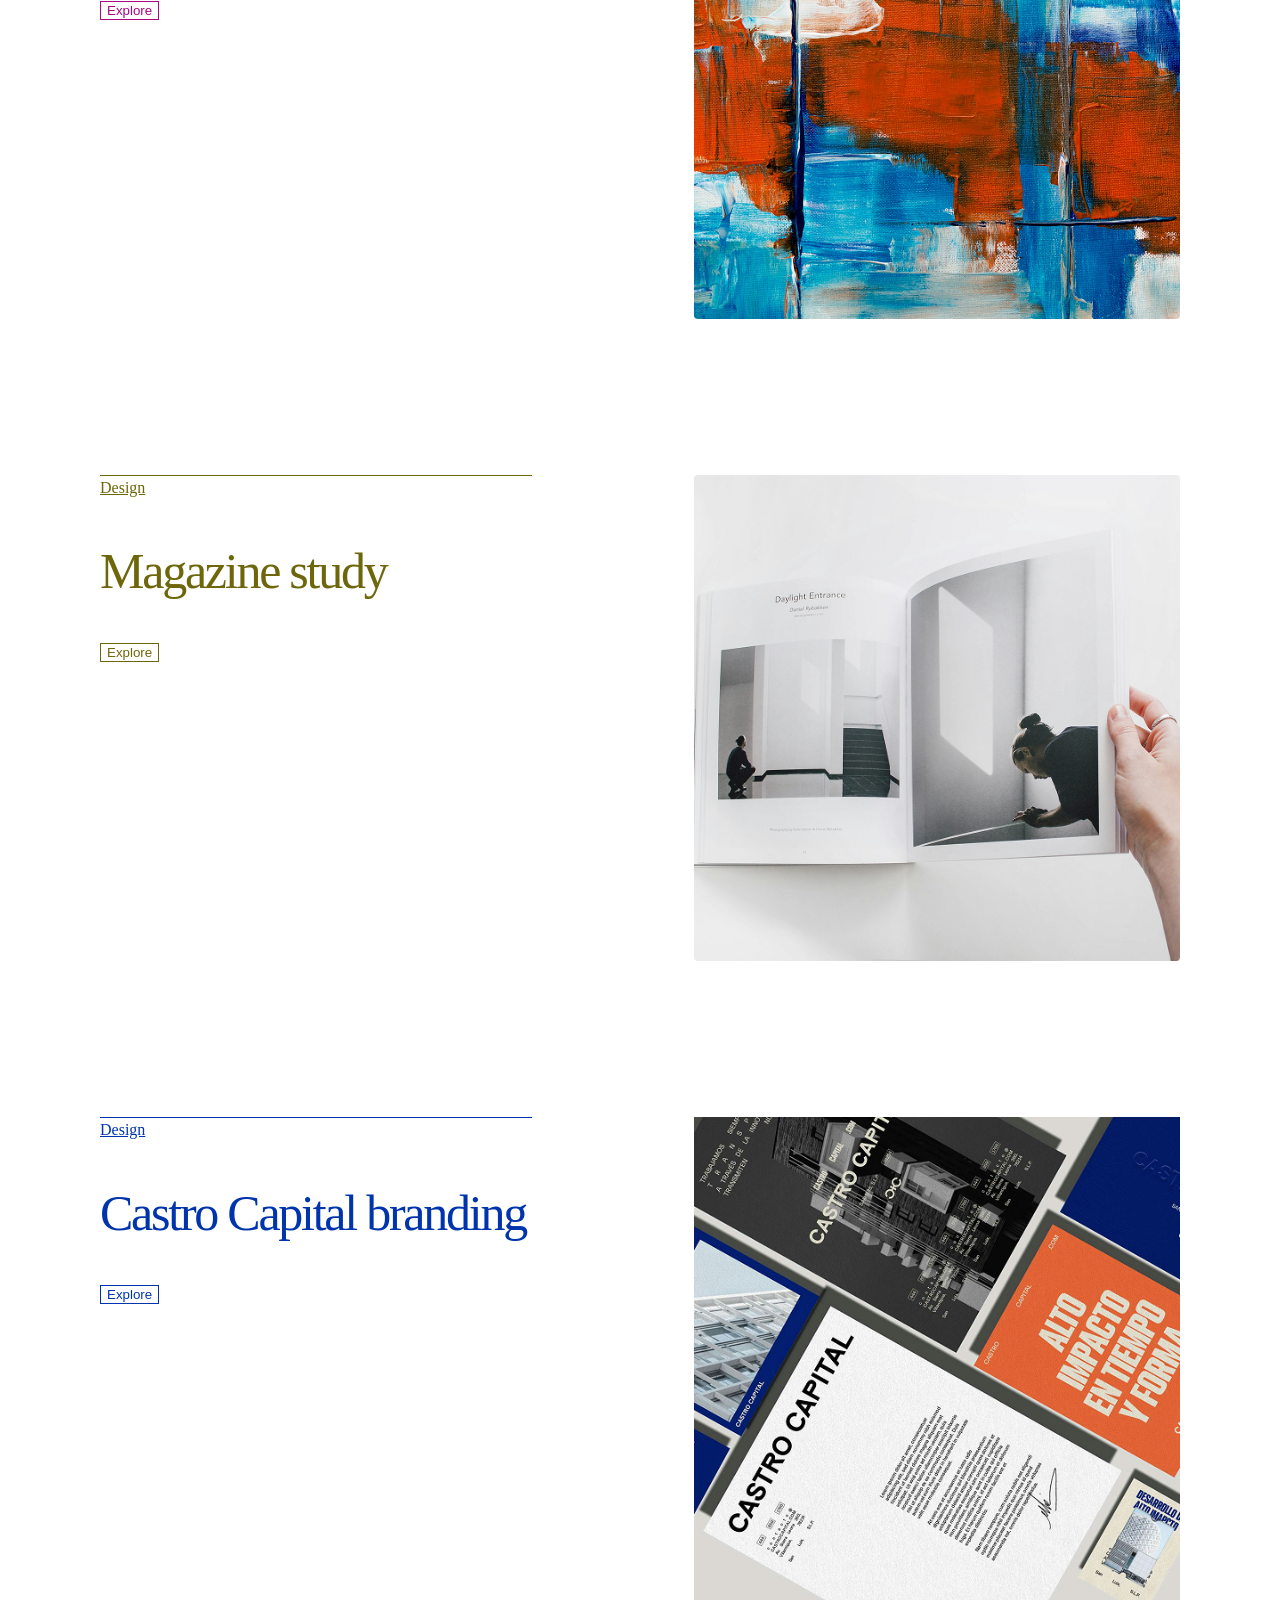
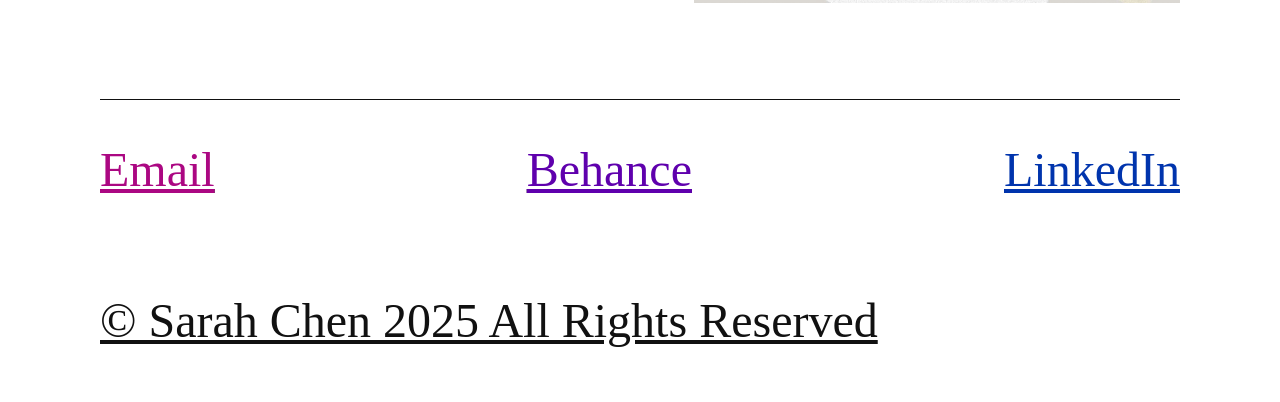
==== commit a6b2c6f1: "Añadir mejoras opcionales en html y corrección de contact" ====
--- a/about.html
+++ b/about.html
@@ -2,12 +2,13 @@
 <html lang="en">
 
 <head>
-    
+
     <meta charset="UTF-8">
     <meta name="viewport" content="width=device-width, initial-scale=1.0">
 
     <title>(About) Réplica de prueba Minimalist-Design-Student-Portfolio</title>
 
+    <link rel="stylesheet" href="ccs/styles.css">
 </head>
 
 <body>
@@ -16,7 +17,7 @@
         <header class="header">
 
             <div class="profile-image">
-                <img src="./assets/images/Imageperfil.png" alt="Profile picture of Sarah Chen" width="92" height="93">
+                <img src="./assets/images/image-perfil.png" alt="Profile picture of Sarah Chen" width="92" height="93">
 
                 <h3>Sarah Chen</h3>
             </div>
@@ -25,7 +26,7 @@
 
                 <a href="./index.html">Home</a>
                 <a href="./about.html">About</a>
-                <a href="mailto: a email@ejemplo.com">Contact</a>
+                <a href="mailto:email@ejemplo.com">Contact</a>
 
             </nav>
 
@@ -80,7 +81,7 @@
                             </div>
 
                             <div class="about__image">
-                                <img src="./assets/images/Imageabout.png" alt="Image of the person">
+                                <img src="./assets/images/image-about.png" alt="Image of the person">
                             </div>
 
                         </div>
@@ -117,7 +118,7 @@
                     </div>
 
                     <div class="project-image">
-                        <img src="./assets/images/Imgabstract.png" alt="Abstract paintings artwork">
+                        <img src="./assets/images/image-abstract.png" alt="Abstract paintings artwork">
                     </div>
 
                 </article>
@@ -131,7 +132,7 @@
                         </button>
                     </div>
                     <div class="project-image">
-                        <img src="./assets/images/Imgmagazine.png" alt="Magazine study design project">
+                        <img src="./assets/images/image-magazine.png" alt="Magazine study design project">
                     </div>
 
                 </article>
@@ -148,7 +149,7 @@
 
 
                     <div class="project-image">
-                        <img src="./assets/images/Imgcastro.png" alt="Castro Capital branding project">
+                        <img src="./assets/images/image-castro.png" alt="Castro Capital branding project">
                     </div>
 
                 </article>
--- a/ccs/styles.css
+++ b/ccs/styles.css
@@ -0,0 +1,442 @@
+:root {
+    --color-text: #111111;
+    --color-bg: #ffffff;
+
+    --color-pink: #AB0782;
+    --color-olive: #7F750E;
+    --color-olive-dark: #6E660A;
+    --color-purple: #5F00AD;
+    --color-blue: #0034AD;
+
+    --font-main: 'Source Serif 4', serif;
+
+    --space-s: 12px;
+    --space-m: 24px;
+    --space-l: 48px;
+}
+
+
+
+*,
+*::before,
+*::after {
+    box-sizing: border-box;
+}
+
+
+
+body {
+    margin: 0;
+    font-family: var(--font-main);
+    color: var(--color-text);
+    background-color: var(--color-bg);
+    line-height: 1.5;
+}
+
+img {
+    max-width: 100%;
+    height: auto;
+    display: block;
+}
+
+
+.container {
+    width: 100%;
+    padding: 0 20px;
+    margin: 0 auto;
+}
+
+h2 {
+    font-style: normal;
+    font-weight: 300;
+    font-size: 50px;
+    line-height: 120%;
+    letter-spacing: -0.045em;
+}
+
+h3 {
+    font-size: 18px;
+    font-weight: 500;
+    margin: 0;
+}
+
+
+/* HEADER */
+
+.header {
+    width: 100%;
+    padding: 30px 40px;
+    display: flex;
+    justify-content: space-between;
+    align-items: center;
+}
+
+
+.profile-image {
+    display: flex;
+    align-items: center;
+    gap: 12px;
+}
+
+.profile-image img {
+    width: 45px;
+    height: 45px;
+    object-fit: cover;
+    border-radius: 50%;
+}
+
+.profile-image a {
+    font-size: 18px;
+    font-weight: 500;
+}
+
+
+.navigation {
+    display: flex;
+    flex-direction: column;
+    align-items: flex-end;
+    gap: 30px;
+}
+
+.navigation a {
+    font-size: 16px;
+    text-decoration: none;
+}
+
+.navigation a:nth-child(1) {
+    color: var(--color-pink);
+}
+
+.navigation a:nth-child(2) {
+    color: var(--color-olive);
+}
+
+.navigation a:nth-child(3) {
+    color: var(--color-purple);
+}
+
+
+/* BODY */
+
+article {
+    display: flex;
+    flex-direction: column;
+    justify-content: space-between;
+    align-items: center;
+    gap: 50px;
+    margin: 60px 0;
+}
+
+.project a {
+    color: inherit;
+}
+
+.project button {
+    color: inherit;
+    background-color: transparent;
+    border: 1px solid currentColor;
+}
+
+.project-info_yoga {
+    display: flex;
+    flex-direction: column;
+    align-items: flex-start;
+    width: 40%;
+    color: var(--color-blue);
+    border-top: 1px solid var(--color-blue);
+}
+
+.project-info_abstract {
+    display: flex;
+    flex-direction: column;
+    align-items: flex-start;
+    width: 40%;
+    color: var(--color-pink);
+    border-top: 1px solid var(--color-pink);
+}
+
+.project-info_magazine {
+    display: flex;
+    flex-direction: column;
+    align-items: flex-start;
+    width: 40%;
+    color: var(--color-olive-dark);
+    border-top: 1px solid var(--color-olive-dark);
+}
+
+.project-info_photography {
+    display: flex;
+    flex-direction: column;
+    align-items: flex-start;
+    width: 40%;
+    color: var(--color-purple);
+    border-top: 1px solid var(--color-purple);
+}
+
+.project-info_castro {
+    display: flex;
+    flex-direction: column;
+    align-items: flex-start;
+    width: 40%;
+    color: var(--color-blue);
+    border-top: 1px solid var(--color-blue);
+}
+
+
+
+.project-image {
+    width: 50%;
+}
+
+.project-image img {
+    width: 100%;
+    height: auto;
+    display: block;
+}
+
+.projects article {
+    margin-bottom: var(--space-l);
+}
+
+.about-me {
+    margin: 80px 0 100px;
+}
+
+.about-me h2 {
+    line-height: 125%;
+    letter-spacing: -0.02em;
+    margin: 0 0 40px;
+}
+
+.closing__button {
+    color: #111111;
+    background-color: transparent;
+    border: 1px solid var(--color-text);
+    padding: 2px 8px;
+    cursor: pointer;
+}
+
+.closing__button:hover {
+    background-color: var(--color-text);
+    color: var(--color-bg);
+}
+
+
+.about__section {
+    padding-top: 80px;
+}
+
+.about__description {
+    font-size: 3rem;
+    border-top: 1px solid var(--color-text);
+}
+
+.about__content {
+    font-size: 1.25rem;
+    display: flex;
+    flex-direction: column;
+    gap: var(--space-m);
+    margin-bottom: 20px;
+    border-top: 1px solid var(--color-text)
+}
+
+.about__label {
+    margin-bottom: 50px;
+}
+
+.about__right {
+    display: flex;
+    flex-direction: column;
+}
+
+.about__item {
+    border-top: 1px solid var(--color-text);
+    padding: var(--space-s) 0;
+}
+
+.about__item p {
+    margin: 0;
+}
+
+.about__image {
+    margin-top: var(--space-m);
+}
+
+.about__image img {
+    width: 100%;
+}
+
+
+
+
+.projects {
+    display: flex;
+    flex-direction: column;
+    border-top: 1px solid var(--color-text);
+    gap: var(--space-l);
+    margin-bottom: var(--space-l);
+}
+
+.another-project p {
+    font-size: 2rem;
+    font-weight: 300;
+    margin: 0 0 var(--space-s);
+}
+
+.another-project a {
+    color: var(--color-text);
+}
+
+.another-project__description {
+    font-size: 3rem;
+    font-weight: 300;
+    margin: 0 0 var(--space-s);
+}
+
+
+.artproject {
+    margin-bottom: var(--space-l);
+}
+
+.artproject h3 {
+    font-size: 14px;
+    font-weight: 400;
+    color: var(--color-purple);
+}
+
+/* FOOTER */
+
+footer {
+    display: flex;
+    flex-direction: column;
+    border-top: 1px solid var(--color-text);
+}
+
+.footer-navigation {
+    display: flex;
+    flex-direction: column;
+    align-items: flex-start;
+    gap: 48px;
+    padding-top: 36px;
+    font-size: 3rem;
+    line-height: 1.4;
+    text-decoration: underline;
+}
+
+.footer-navigation a:nth-child(1) {
+    color: var(--color-pink);
+}
+
+.footer-navigation a:nth-child(2) {
+    color: var(--color-purple);
+}
+
+.footer-navigation a:nth-child(3) {
+    color: var(--color-blue);
+}
+
+.footer__copyright {
+    font-size: 3rem;
+    margin: 0;
+
+}
+
+
+/* Media queries */
+
+
+/* TABLET */
+
+@media (min-width: 768px) {
+
+    .container {
+        padding: 0 40px;
+    }
+
+
+    .header {
+        flex-direction: row;
+        justify-content: space-between;
+        align-items: center;
+    }
+
+    .navigation {
+        flex-direction: row;
+        gap: 20px;
+    }
+
+    .intro h2 {
+        font-size: 28px;
+        max-width: 90%;
+    }
+
+    .project {
+        flex-direction: row;
+        justify-content: space-between;
+        align-items: flex-start;
+        gap: 40px;
+    }
+
+    .project-info {
+        width: 55%;
+    }
+
+    .project-info h2 {
+        font-size: 26px;
+    }
+
+    .project-image {
+        width: 35%;
+    }
+
+
+    .footer-navigation {
+        flex-direction: row;
+        justify-content: space-between;
+    }
+
+    .footer-copyright {
+        flex-direction: row;
+        justify-content: space-between;
+        max-width: none;
+        white-space: nowrap;
+    }
+}
+
+
+/* ORDENADOR */
+
+@media (min-width: 1024px) {
+
+    .container {
+        max-width: 1200px;
+        padding-left: 60px;
+        padding-right: 60px;
+    }
+
+    .intro h2 {
+        font-size: 36px;
+        max-width: 85%;
+    }
+
+
+    .project-info {
+        width: 45%;
+    }
+
+    .project-info h2 {
+        font-size: 32px;
+    }
+
+    .project-image {
+        width: 45%;
+    }
+
+    .closing__button {
+        font-size: 16px;
+        padding: 4px 12px;
+    }
+
+
+
+}
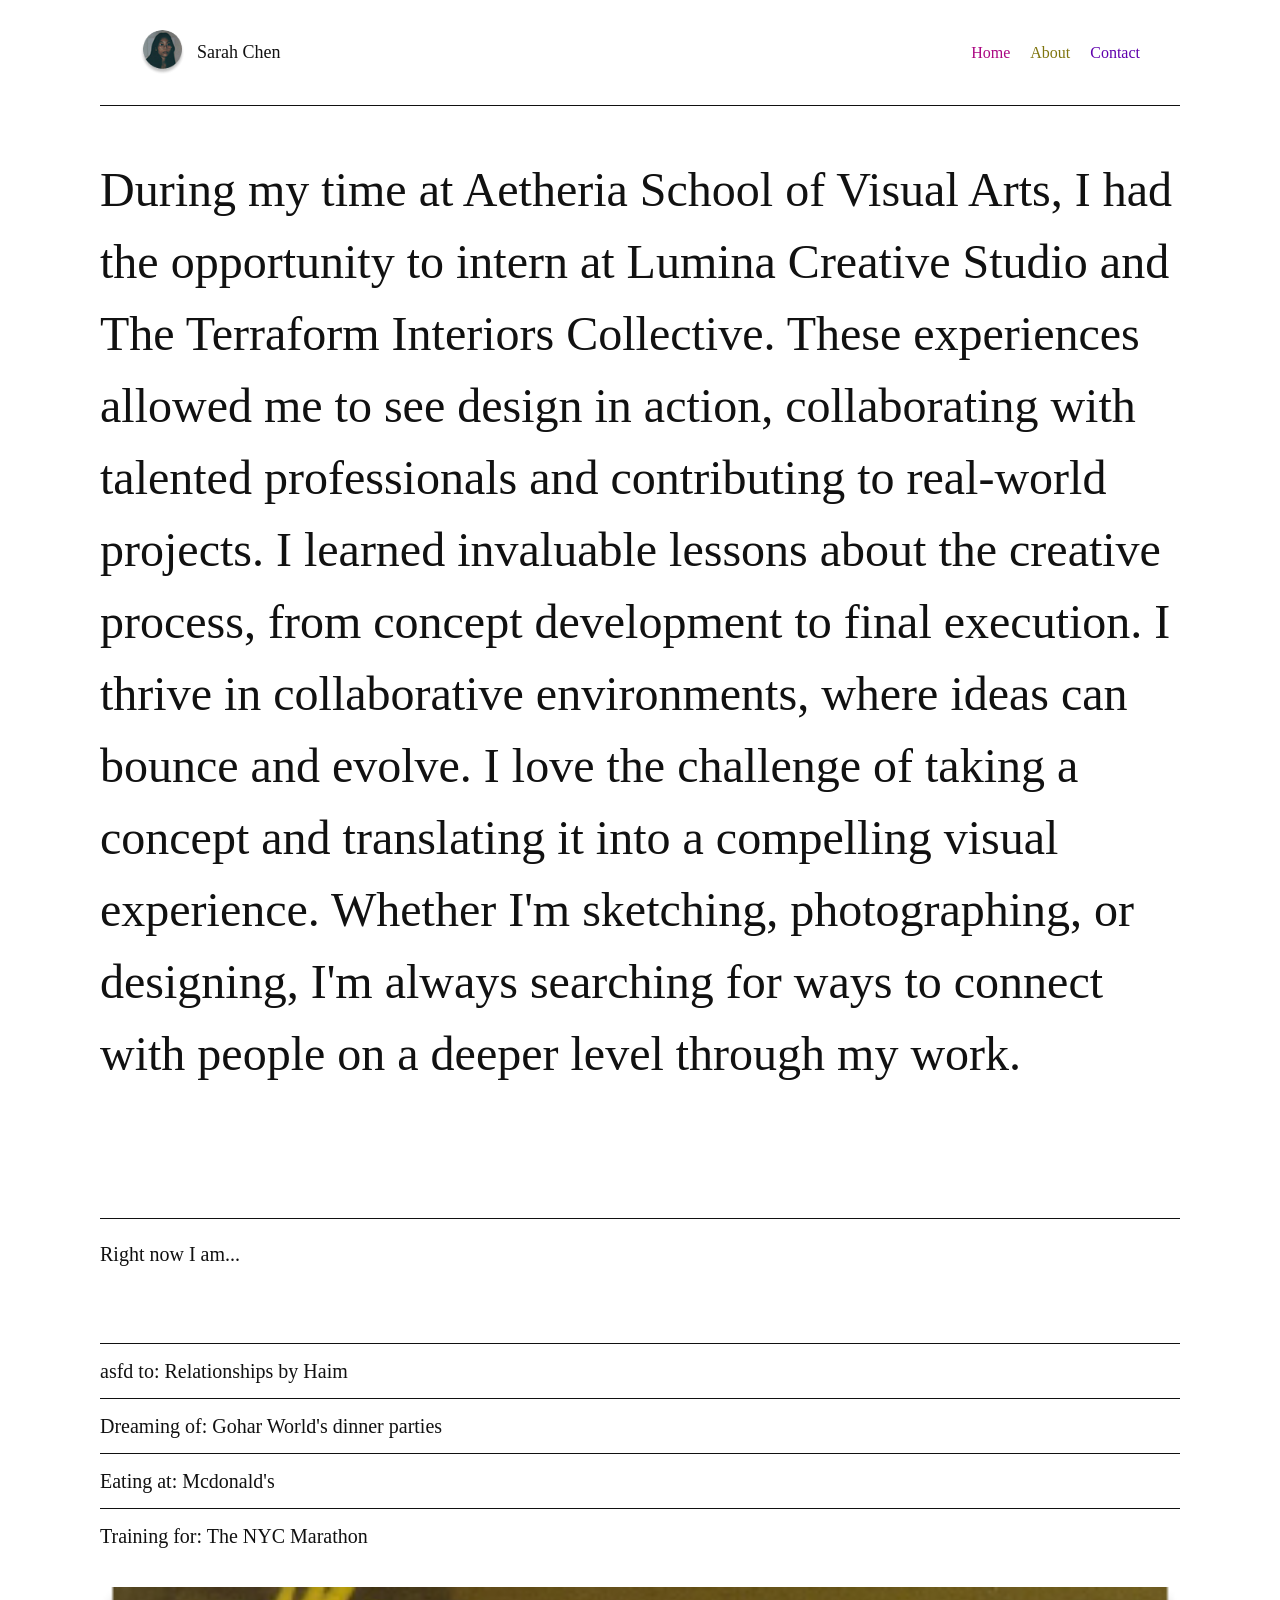
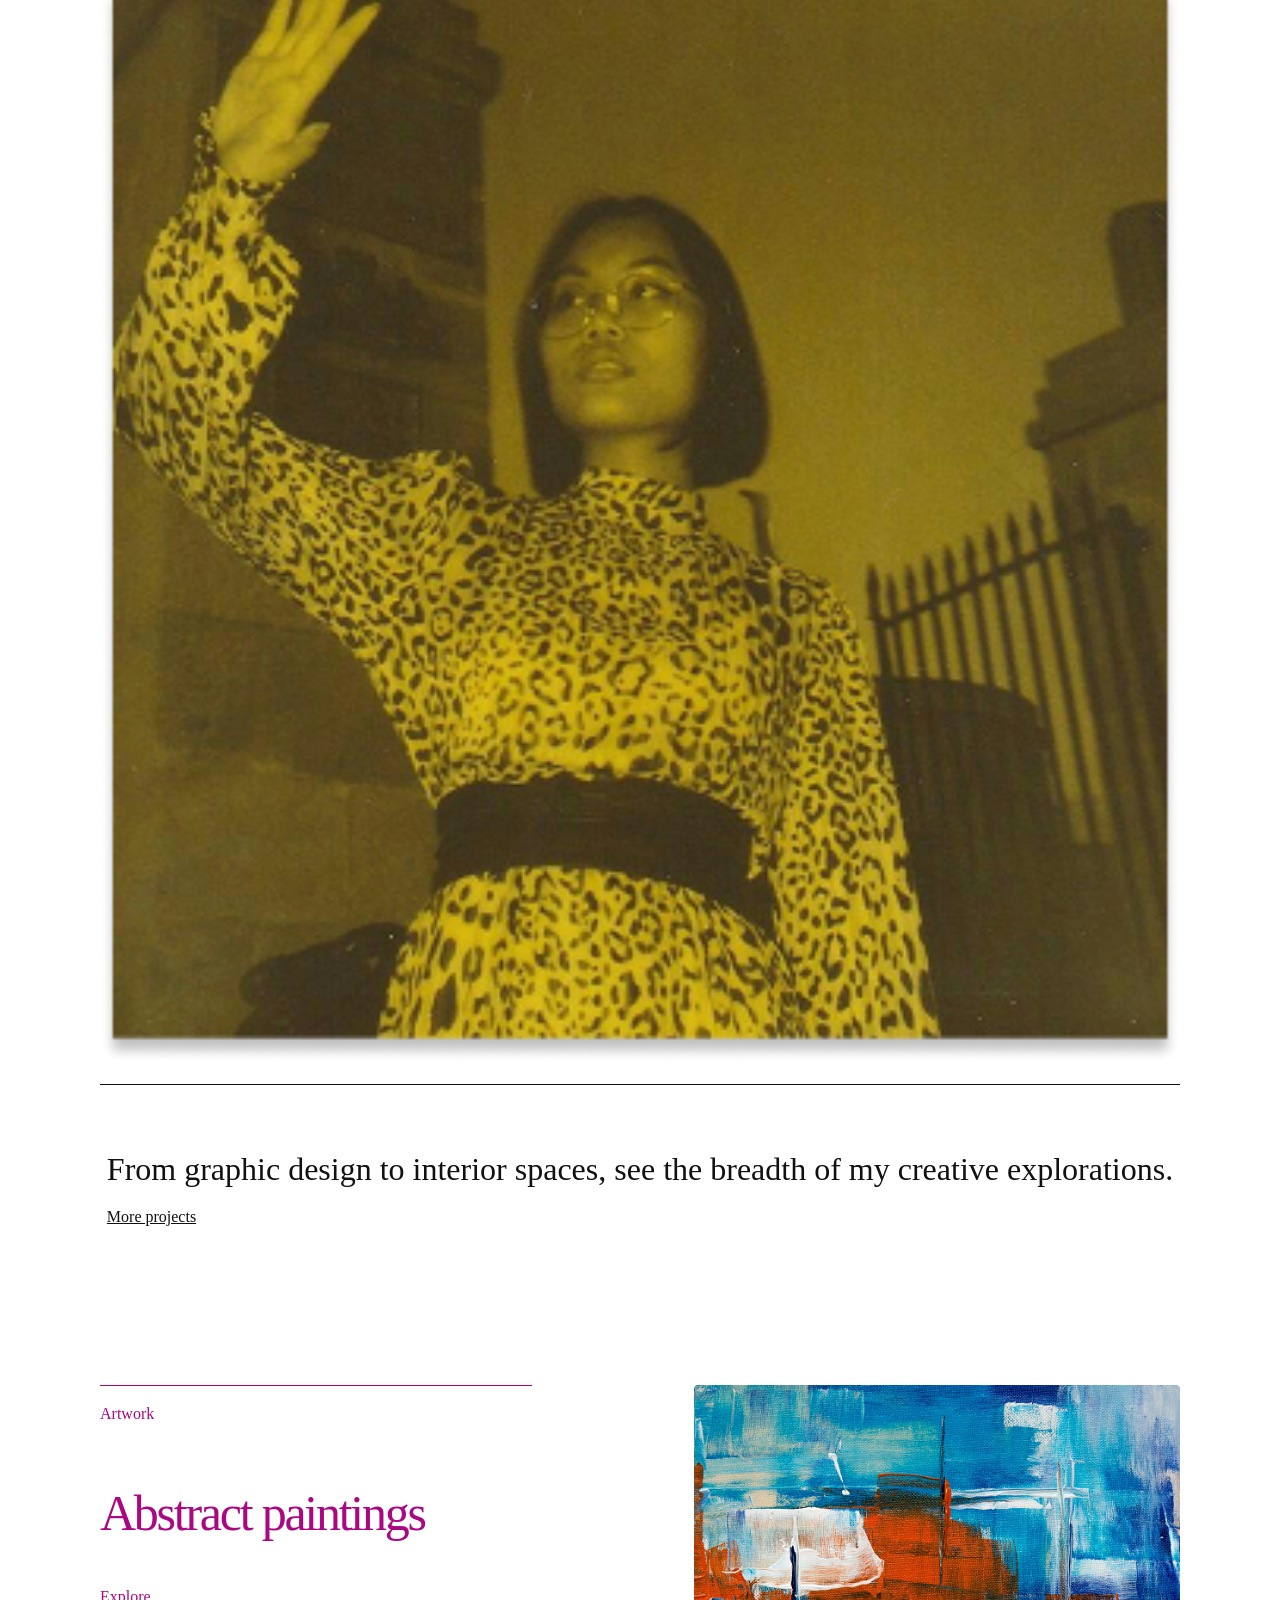
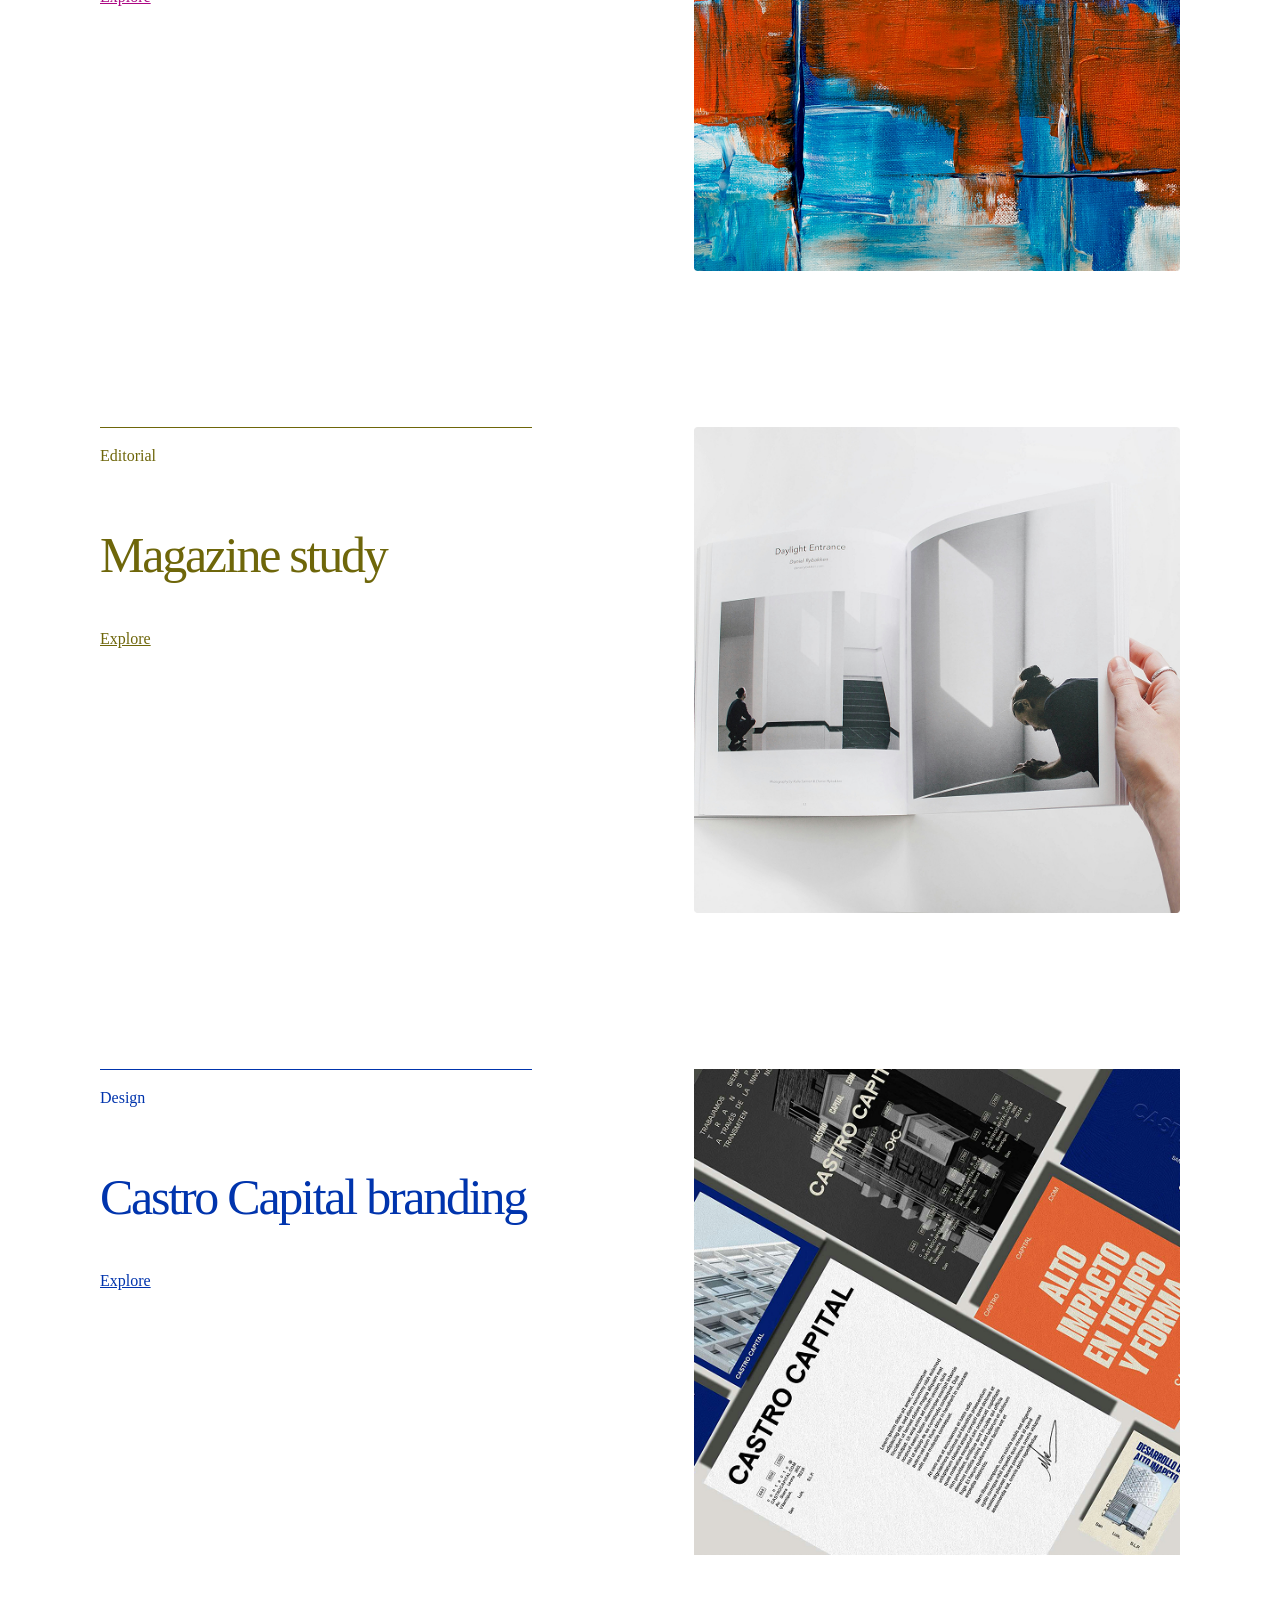
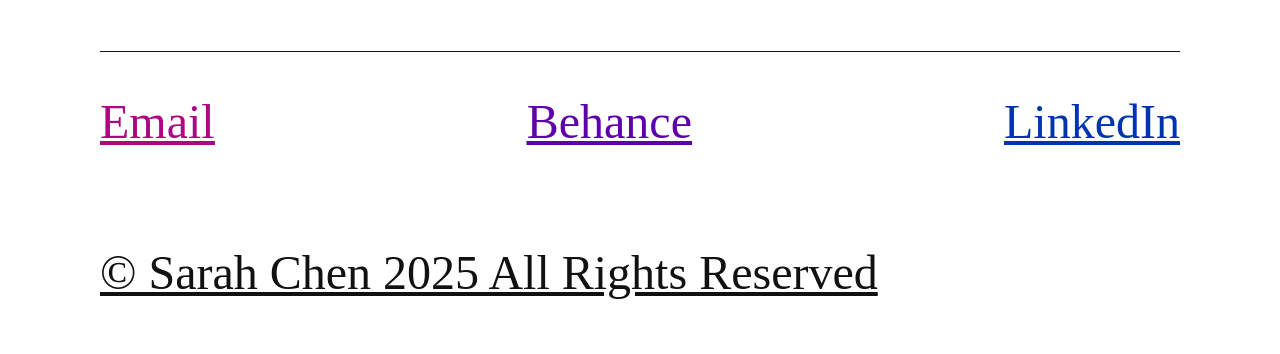
==== commit a528d3f8: "Actualizar enlaces, y corregir errores ortográficos" ====
--- a/about.html
+++ b/about.html
@@ -8,7 +8,7 @@
 
     <title>(About) Réplica de prueba Minimalist-Design-Student-Portfolio</title>
 
-    <link rel="stylesheet" href="ccs/styles.css">
+    <link rel="stylesheet" href="css/styles.css">
 </head>
 
 <body>
@@ -31,26 +31,22 @@
             </nav>
 
         </header>
-        <br>
-        <br>
+        
         <main class="main">
             <section class="about">
 
                 <div class="about__description">
                     <p>
                         During my time at Aetheria School of Visual Arts, I had the opportunity to intern at Lumina
-                        Creative
-                        Studio and The Terraform Interiors Collective. These experiences allowed me to see design in
-                        action,
-                        collaborating with talented professionals and contributing to real-world projects. I learned
-                        invaluable lessons about the creative process, from concept development to final execution.
+                        Creative Studio and The Terraform Interiors Collective. These experiences allowed me to see
+                        design in action, collaborating with talented professionals and contributing to real-world
+                        projects. I learned invaluable lessons about the creative process, from concept development to
+                        final execution.
 
                         I thrive in collaborative environments, where ideas can bounce and evolve. I love the challenge
-                        of
-                        taking a concept and translating it into a compelling visual experience. Whether I'm sketching,
-                        photographing, or designing, I'm always searching for ways to connect with people on a deeper
-                        level
-                        through my work.
+                        of taking a concept and translating it into a compelling visual experience. Whether I'm
+                        sketching, photographing, or designing, I'm always searching for ways to connect with people on
+                        a deeper level through my work.
                     </p>
                 </div>
                 <div class="about__section">
@@ -110,11 +106,9 @@
                 <article class="project">
 
                     <div class="project-info_abstract">
-                        <a href="./artwork.html">Artwork</a>
+                        <p class="project__category">Artwork</p>
                         <h2>Abstract paintings</h2>
-                        <button type="Explore">
-                            Explore
-                        </button>
+                        <a href="./project.html" class="project__button">Explore</a>
                     </div>
 
                     <div class="project-image">
@@ -125,11 +119,9 @@
 
                 <article class="project">
                     <div class="project-info_magazine">
-                        <a href="./design.html">Design</a>
+                        <p class="project__category">Editorial</p>
                         <h2>Magazine study</h2>
-                        <button type="Explore">
-                            Explore
-                        </button>
+                        <a href="./project.html" class="project__button">Explore</a>
                     </div>
                     <div class="project-image">
                         <img src="./assets/images/image-magazine.png" alt="Magazine study design project">
@@ -140,11 +132,9 @@
                 <article class="project">
 
                     <div class="project-info_castro">
-                        <a href="./design.html">Design</a>
+                        <p class="project__category">Design</p>
                         <h2>Castro Capital branding</h2>
-                        <button type="Explore">
-                            Explore
-                        </button>
+                        <a href="./project.html" class="project__button">Explore</a>
                     </div>
 
 
--- a/css/styles.css
+++ b/css/styles.css
@@ -0,0 +1,442 @@
+:root {
+    --color-text: #111111;
+    --color-bg: #ffffff;
+
+    --color-pink: #AB0782;
+    --color-olive: #7F750E;
+    --color-olive-dark: #6E660A;
+    --color-purple: #5F00AD;
+    --color-blue: #0034AD;
+
+    --font-main: 'Source Serif 4', serif;
+
+    --space-s: 12px;
+    --space-m: 24px;
+    --space-l: 48px;
+}
+
+
+
+*,
+*::before,
+*::after {
+    box-sizing: border-box;
+}
+
+
+
+body {
+    margin: 0;
+    font-family: var(--font-main);
+    color: var(--color-text);
+    background-color: var(--color-bg);
+    line-height: 1.5;
+}
+
+img {
+    max-width: 100%;
+    height: auto;
+    display: block;
+}
+
+
+.container {
+    width: 100%;
+    padding: 0 20px;
+    margin: 0 auto;
+}
+
+h2 {
+    font-style: normal;
+    font-weight: 300;
+    font-size: 50px;
+    line-height: 120%;
+    letter-spacing: -0.045em;
+}
+
+h3 {
+    font-size: 18px;
+    font-weight: 500;
+    margin: 0;
+}
+
+
+/* HEADER */
+
+.header {
+    width: 100%;
+    padding: 30px 40px;
+    display: flex;
+    justify-content: space-between;
+    align-items: center;
+}
+
+
+.profile-image {
+    display: flex;
+    align-items: center;
+    gap: 12px;
+}
+
+.profile-image img {
+    width: 45px;
+    height: 45px;
+    object-fit: cover;
+    border-radius: 50%;
+}
+
+.profile-image a {
+    font-size: 18px;
+    font-weight: 500;
+}
+
+
+.navigation {
+    display: flex;
+    flex-direction: column;
+    align-items: flex-end;
+    gap: 30px;
+}
+
+.navigation a {
+    font-size: 16px;
+    text-decoration: none;
+}
+
+.navigation a:nth-child(1) {
+    color: var(--color-pink);
+}
+
+.navigation a:nth-child(2) {
+    color: var(--color-olive);
+}
+
+.navigation a:nth-child(3) {
+    color: var(--color-purple);
+}
+
+
+/* BODY */
+
+article {
+    display: flex;
+    flex-direction: column;
+    justify-content: space-between;
+    align-items: center;
+    gap: 50px;
+    margin: 60px 0;
+}
+
+.project a {
+    color: inherit;
+}
+
+.project button {
+    color: inherit;
+    background-color: transparent;
+    border: 1px solid currentColor;
+}
+
+.project-info_yoga {
+    display: flex;
+    flex-direction: column;
+    align-items: flex-start;
+    width: 40%;
+    color: var(--color-blue);
+    border-top: 1px solid var(--color-blue);
+}
+
+.project-info_abstract {
+    display: flex;
+    flex-direction: column;
+    align-items: flex-start;
+    width: 40%;
+    color: var(--color-pink);
+    border-top: 1px solid var(--color-pink);
+}
+
+.project-info_magazine {
+    display: flex;
+    flex-direction: column;
+    align-items: flex-start;
+    width: 40%;
+    color: var(--color-olive-dark);
+    border-top: 1px solid var(--color-olive-dark);
+}
+
+.project-info_photography {
+    display: flex;
+    flex-direction: column;
+    align-items: flex-start;
+    width: 40%;
+    color: var(--color-purple);
+    border-top: 1px solid var(--color-purple);
+}
+
+.project-info_castro {
+    display: flex;
+    flex-direction: column;
+    align-items: flex-start;
+    width: 40%;
+    color: var(--color-blue);
+    border-top: 1px solid var(--color-blue);
+}
+
+
+
+.project-image {
+    width: 50%;
+}
+
+.project-image img {
+    width: 100%;
+    height: auto;
+    display: block;
+}
+
+.projects article {
+    margin-bottom: var(--space-l);
+}
+
+.about-me {
+    margin: 80px 0 100px;
+}
+
+.about-me h2 {
+    line-height: 125%;
+    letter-spacing: -0.02em;
+    margin: 0 0 40px;
+}
+
+.closing__button {
+    color: #111111;
+    background-color: transparent;
+    border: 1px solid var(--color-text);
+    padding: 2px 8px;
+    cursor: pointer;
+}
+
+.closing__button:hover {
+    background-color: var(--color-text);
+    color: var(--color-bg);
+}
+
+
+.about__section {
+    padding-top: 80px;
+}
+
+.about__description {
+    font-size: 3rem;
+    border-top: 1px solid var(--color-text);
+}
+
+.about__content {
+    font-size: 1.25rem;
+    display: flex;
+    flex-direction: column;
+    gap: var(--space-m);
+    margin-bottom: 20px;
+    border-top: 1px solid var(--color-text)
+}
+
+.about__label {
+    margin-bottom: 50px;
+}
+
+.about__right {
+    display: flex;
+    flex-direction: column;
+}
+
+.about__item {
+    border-top: 1px solid var(--color-text);
+    padding: var(--space-s) 0;
+}
+
+.about__item p {
+    margin: 0;
+}
+
+.about__image {
+    margin-top: var(--space-m);
+}
+
+.about__image img {
+    width: 100%;
+}
+
+
+
+
+.projects {
+    display: flex;
+    flex-direction: column;
+    border-top: 1px solid var(--color-text);
+    gap: var(--space-l);
+    margin-bottom: var(--space-l);
+}
+
+.another-project p {
+    font-size: 2rem;
+    font-weight: 300;
+    margin: 0 0 var(--space-s);
+}
+
+.another-project a {
+    color: var(--color-text);
+}
+
+.another-project__description {
+    font-size: 3rem;
+    font-weight: 300;
+    margin: 0 0 var(--space-s);
+}
+
+
+.artproject {
+    margin-bottom: var(--space-l);
+}
+
+.artproject h3 {
+    font-size: 14px;
+    font-weight: 400;
+    color: var(--color-purple);
+}
+
+/* FOOTER */
+
+footer {
+    display: flex;
+    flex-direction: column;
+    border-top: 1px solid var(--color-text);
+}
+
+.footer-navigation {
+    display: flex;
+    flex-direction: column;
+    align-items: flex-start;
+    gap: 48px;
+    padding-top: 36px;
+    font-size: 3rem;
+    line-height: 1.4;
+    text-decoration: underline;
+}
+
+.footer-navigation a:nth-child(1) {
+    color: var(--color-pink);
+}
+
+.footer-navigation a:nth-child(2) {
+    color: var(--color-purple);
+}
+
+.footer-navigation a:nth-child(3) {
+    color: var(--color-blue);
+}
+
+.footer__copyright {
+    font-size: 3rem;
+    margin: 0;
+
+}
+
+
+/* Media queries */
+
+
+/* TABLET */
+
+@media (min-width: 768px) {
+
+    .container {
+        padding: 0 40px;
+    }
+
+
+    .header {
+        flex-direction: row;
+        justify-content: space-between;
+        align-items: center;
+    }
+
+    .navigation {
+        flex-direction: row;
+        gap: 20px;
+    }
+
+    .intro h2 {
+        font-size: 28px;
+        max-width: 90%;
+    }
+
+    .project {
+        flex-direction: row;
+        justify-content: space-between;
+        align-items: flex-start;
+        gap: 40px;
+    }
+
+    .project-info {
+        width: 55%;
+    }
+
+    .project-info h2 {
+        font-size: 26px;
+    }
+
+    .project-image {
+        width: 35%;
+    }
+
+
+    .footer-navigation {
+        flex-direction: row;
+        justify-content: space-between;
+    }
+
+    .footer-copyright {
+        flex-direction: row;
+        justify-content: space-between;
+        max-width: none;
+        white-space: nowrap;
+    }
+}
+
+
+/* ORDENADOR */
+
+@media (min-width: 1024px) {
+
+    .container {
+        max-width: 1200px;
+        padding-left: 60px;
+        padding-right: 60px;
+    }
+
+    .intro h2 {
+        font-size: 36px;
+        max-width: 85%;
+    }
+
+
+    .project-info {
+        width: 45%;
+    }
+
+    .project-info h2 {
+        font-size: 32px;
+    }
+
+    .project-image {
+        width: 45%;
+    }
+
+    .closing__button {
+        font-size: 16px;
+        padding: 4px 12px;
+    }
+
+
+
+}
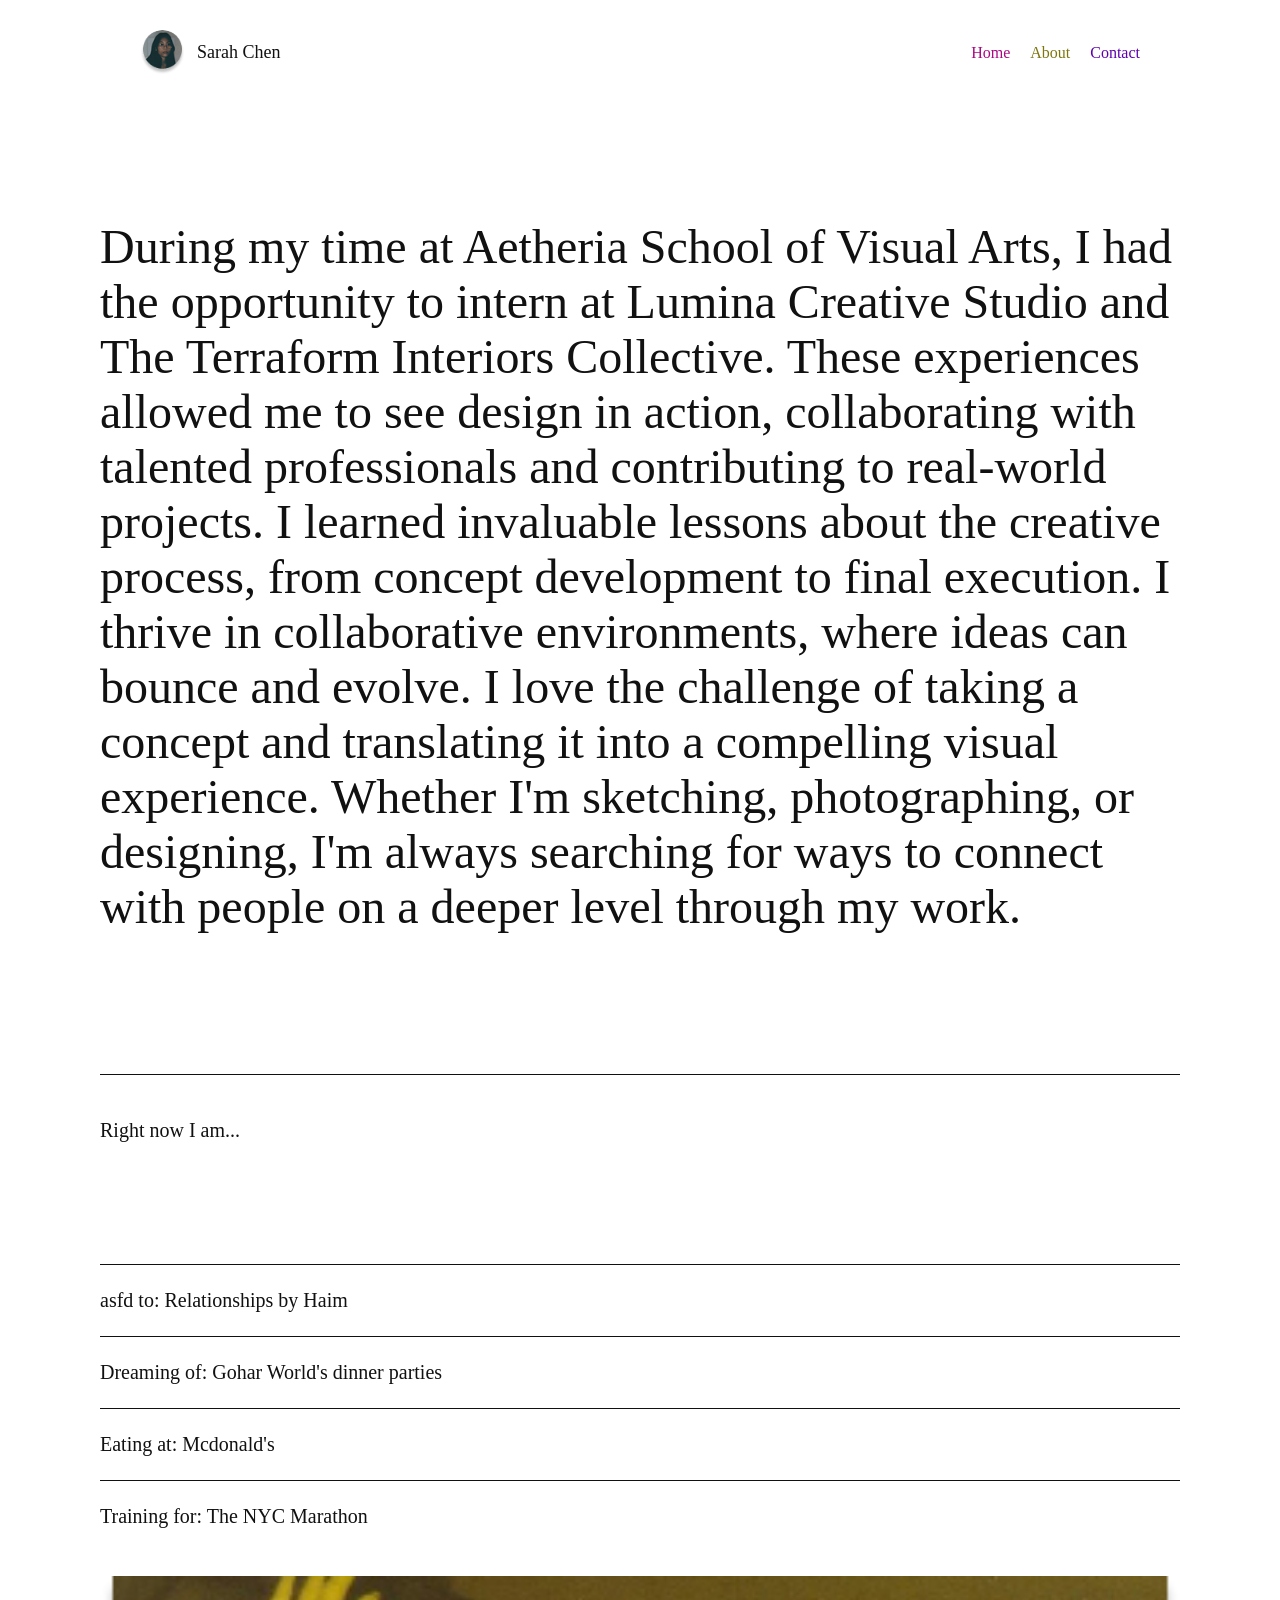
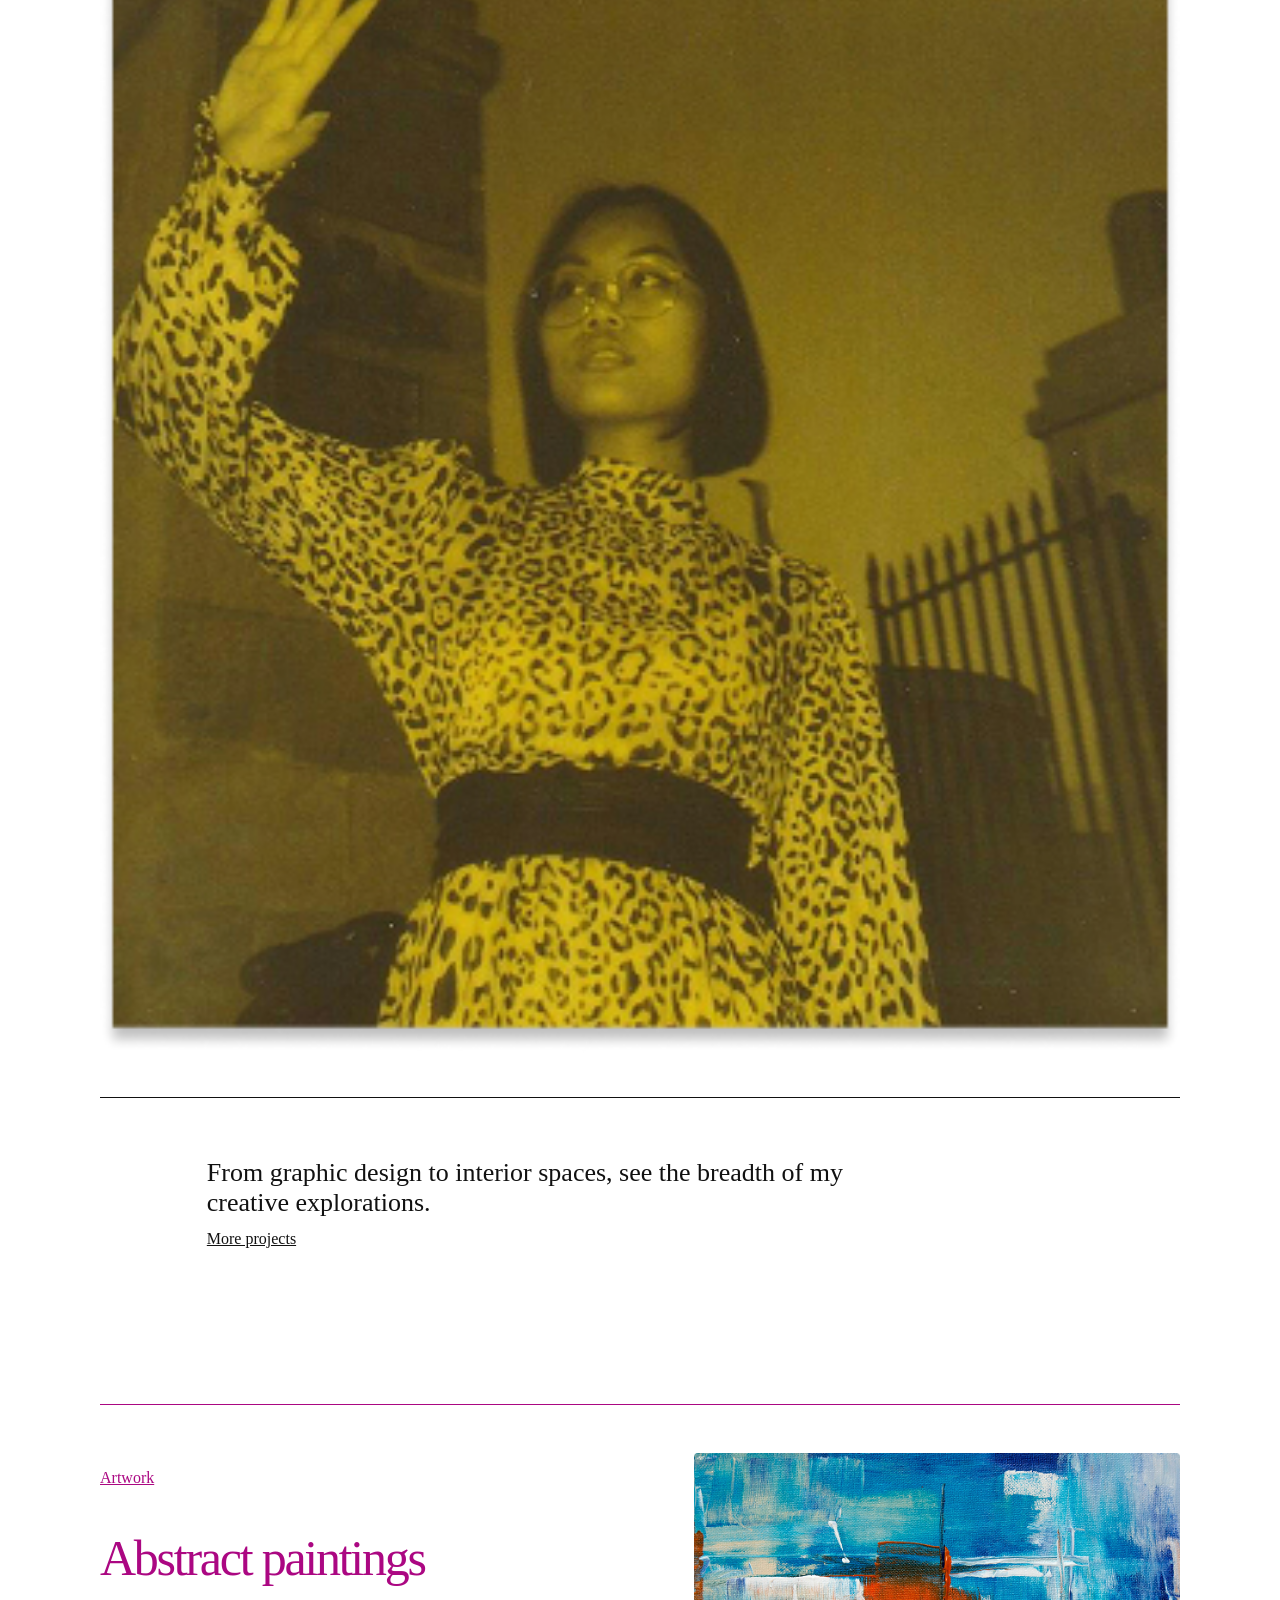
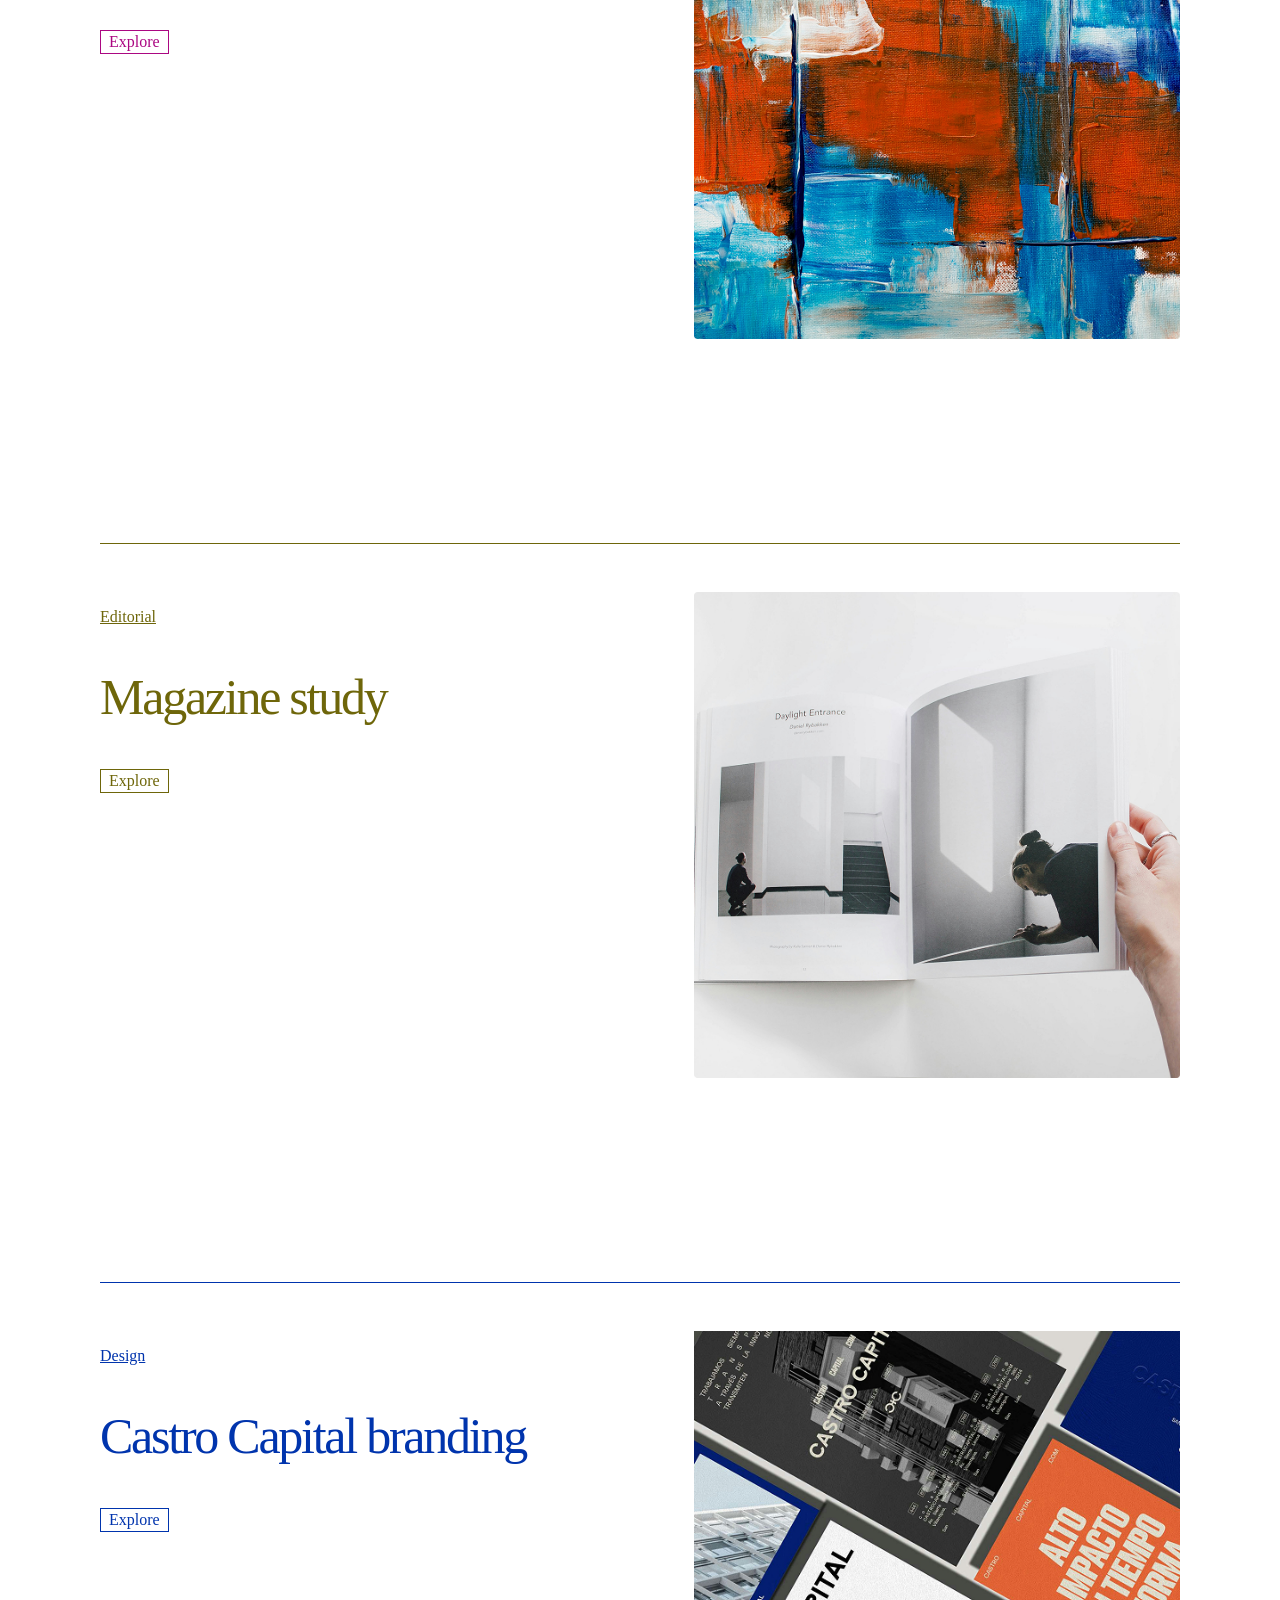
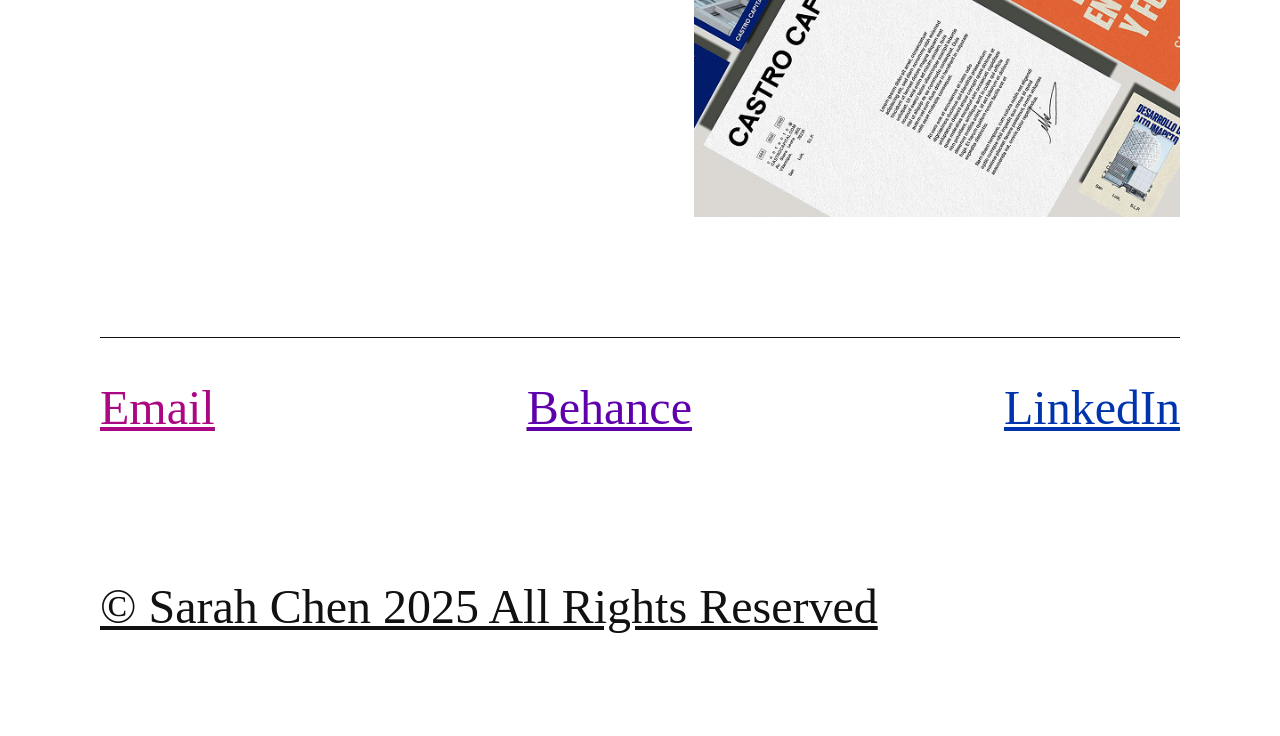
==== commit 3633c4d2: "Añadir márgenes, corregir tamaños de imágen y otros detalles" ====
--- a/about.html
+++ b/about.html
@@ -103,7 +103,7 @@
 
                 </article>
 
-                <article class="project">
+                <article class="project project--abstract">
 
                     <div class="project-info_abstract">
                         <p class="project__category">Artwork</p>
@@ -117,7 +117,7 @@
 
                 </article>
 
-                <article class="project">
+                <article class="project project--magazine">
                     <div class="project-info_magazine">
                         <p class="project__category">Editorial</p>
                         <h2>Magazine study</h2>
@@ -129,7 +129,7 @@
 
                 </article>
 
-                <article class="project">
+                <article class="project project--castro">
 
                     <div class="project-info_castro">
                         <p class="project__category">Design</p>
--- a/css/styles.css
+++ b/css/styles.css
@@ -1,3 +1,12 @@
+@font-face {
+    font-family: "Source Serif 4";
+    src: url("../assets/fonts/SourceSerif4-VariableFont_opszwght.ttf") format("truetype");
+    font-weight: 200 900;
+    font-style: normal;
+    font-display: swap;
+}
+
+
 :root {
     --color-text: #111111;
     --color-bg: #ffffff;
@@ -24,13 +33,17 @@
 }
 
 
+.container {
+    width: 100%;
+    padding: 0 20px;
+    margin: 0 auto;
+}
 
 body {
     margin: 0;
     font-family: var(--font-main);
     color: var(--color-text);
     background-color: var(--color-bg);
-    line-height: 1.5;
 }
 
 img {
@@ -40,11 +53,7 @@
 }
 
 
-.container {
-    width: 100%;
-    padding: 0 20px;
-    margin: 0 auto;
-}
+
 
 h2 {
     font-style: normal;
@@ -69,6 +78,7 @@
     display: flex;
     justify-content: space-between;
     align-items: center;
+    padding-bottom: var(--space-l);
 }
 
 
@@ -95,7 +105,7 @@
     display: flex;
     flex-direction: column;
     align-items: flex-end;
-    gap: 30px;
+    gap: 27px;
 }
 
 .navigation a {
@@ -127,65 +137,67 @@
     margin: 60px 0;
 }
 
+.project {
+    display: flex;
+    flex-direction: column;
+    justify-content: space-between;
+    align-items: center;
+    padding-top: var(--space-l);
+    padding-bottom: var(--space-l);
+    border-top: 1px solid var(--project-color);
+    color: var(--project-color);
+}
+
+.project--yoga {
+    --project-color: var(--color-blue);
+}
+
+.project--abstract {
+    --project-color: var(--color-pink);
+}
+
+.project--magazine {
+    --project-color: var(--color-olive-dark);
+}
+
+.project--photography {
+    --project-color: var(--color-purple);
+}
+
+.project--castro {
+    --project-color: var(--color-blue);
+}
+
+
+.project-info {
+    display: flex;
+    flex-direction: column;
+    align-items: flex-start;
+    width: 100%;
+}
+
+.project__category {
+    text-decoration: underline;
+}
+
 .project a {
     color: inherit;
 }
 
-.project button {
-    color: inherit;
-    background-color: transparent;
+.project__button {
+    display: inline-block;
+    padding: 2px 8px;
     border: 1px solid currentColor;
-}
-
-.project-info_yoga {
-    display: flex;
-    flex-direction: column;
-    align-items: flex-start;
-    width: 40%;
-    color: var(--color-blue);
-    border-top: 1px solid var(--color-blue);
-}
-
-.project-info_abstract {
-    display: flex;
-    flex-direction: column;
-    align-items: flex-start;
-    width: 40%;
-    color: var(--color-pink);
-    border-top: 1px solid var(--color-pink);
-}
-
-.project-info_magazine {
-    display: flex;
-    flex-direction: column;
-    align-items: flex-start;
-    width: 40%;
-    color: var(--color-olive-dark);
-    border-top: 1px solid var(--color-olive-dark);
-}
-
-.project-info_photography {
-    display: flex;
-    flex-direction: column;
-    align-items: flex-start;
-    width: 40%;
-    color: var(--color-purple);
-    border-top: 1px solid var(--color-purple);
-}
-
-.project-info_castro {
-    display: flex;
-    flex-direction: column;
-    align-items: flex-start;
-    width: 40%;
-    color: var(--color-blue);
-    border-top: 1px solid var(--color-blue);
-}
-
+    text-decoration: none;
+}
+
+.project__button:hover {
+    text-decoration: underline;
+}
 
 
 .project-image {
-    width: 50%;
+    display: flex;
 }
 
 .project-image img {
@@ -198,8 +210,12 @@
     margin-bottom: var(--space-l);
 }
 
+
+
 .about-me {
     margin: 80px 0 100px;
+    padding-top: var(--space-l);
+    padding-bottom: var(--space-l);
 }
 
 .about-me h2 {
@@ -209,7 +225,7 @@
 }
 
 .closing__button {
-    color: #111111;
+    color: var(--color-text);
     background-color: transparent;
     border: 1px solid var(--color-text);
     padding: 2px 8px;
@@ -228,7 +244,8 @@
 
 .about__description {
     font-size: 3rem;
-    border-top: 1px solid var(--color-text);
+    padding-top: var(--space-l);
+    padding-bottom: var(--space-s);
 }
 
 .about__content {
@@ -242,6 +259,8 @@
 
 .about__label {
     margin-bottom: 50px;
+    padding-top: var(--space-m);
+    padding-bottom: var(--space-l);
 }
 
 .about__right {
@@ -251,7 +270,8 @@
 
 .about__item {
     border-top: 1px solid var(--color-text);
-    padding: var(--space-s) 0;
+    padding-top: var(--space-m);
+    padding-bottom: var(--space-m);
 }
 
 .about__item p {
@@ -260,6 +280,7 @@
 
 .about__image {
     margin-top: var(--space-m);
+    padding-bottom: var(--space-m);
 }
 
 .about__image img {
@@ -274,7 +295,7 @@
     flex-direction: column;
     border-top: 1px solid var(--color-text);
     gap: var(--space-l);
-    margin-bottom: var(--space-l);
+    margin-bottom: var(--space-m);
 }
 
 .another-project p {
@@ -301,9 +322,62 @@
 .artproject h3 {
     font-size: 14px;
     font-weight: 400;
+    text-decoration: underline;
     color: var(--color-purple);
 }
 
+.artproject h1 {
+    font-family: var(--font-main);
+    font-weight: 300;
+    font-size: 40px;
+    line-height: 110%;
+    letter-spacing: -0.045em;
+    color: var(--color-purple);
+    padding-top: var(--space-s);
+    margin: 0 0 var(--space-s);
+}
+
+
+.project__text {
+    font-size: 3rem;
+    font-weight: 300;
+    line-height: 130%;
+    margin: 0;
+     padding-bottom: var(--space-m);
+}
+
+
+.artwork {
+    display: flex;
+    flex-direction: column;
+    gap: var(--space-l);
+    margin-bottom: var(--space-l);
+    
+}
+
+
+.artwork__photography {
+    width: 100%;
+    padding-top: var(--space-m);
+    padding-bottom: var(--space-m);
+}
+
+
+.artwork__photography img {
+    max-width: 100%;
+    height: auto;
+    display: block;
+    object-fit: cover;
+}
+
+
+.artwork__photography p {
+    font-size: 15px;
+    color: #666666;
+    margin: 6px 0 0;
+}
+
+
 /* FOOTER */
 
 footer {
@@ -316,6 +390,7 @@
     display: flex;
     flex-direction: column;
     align-items: flex-start;
+    padding-bottom: var(--space-l);
     gap: 48px;
     padding-top: 36px;
     font-size: 3rem;
@@ -338,6 +413,7 @@
 .footer__copyright {
     font-size: 3rem;
     margin: 0;
+    padding-top: var(--space-l);
 
 }
 
@@ -401,6 +477,55 @@
         max-width: none;
         white-space: nowrap;
     }
+
+    .project__text {
+        font-size: 26px;
+        max-width: 80%;
+    }
+
+
+    .another-project p {
+        font-size: 26px;
+        max-width: 80%;
+    }
+
+
+
+    .foto1 {
+        width: 60%;
+        align-self: center;
+    }
+
+
+    .foto2 {
+        width: 70%;
+        align-self: flex-start;
+    }
+
+
+    .foto3 {
+        width: 75%;
+        align-self: flex-end;
+    }
+
+
+    .foto4 {
+        width: 70%;
+        align-self: flex-start;
+    }
+
+
+    .foto5 {
+        width: 45%;
+        align-self: center;
+    }
+
+
+    .foto6 {
+        width: 70%;
+        align-self: flex-start;
+    }
+
 }
 
 
